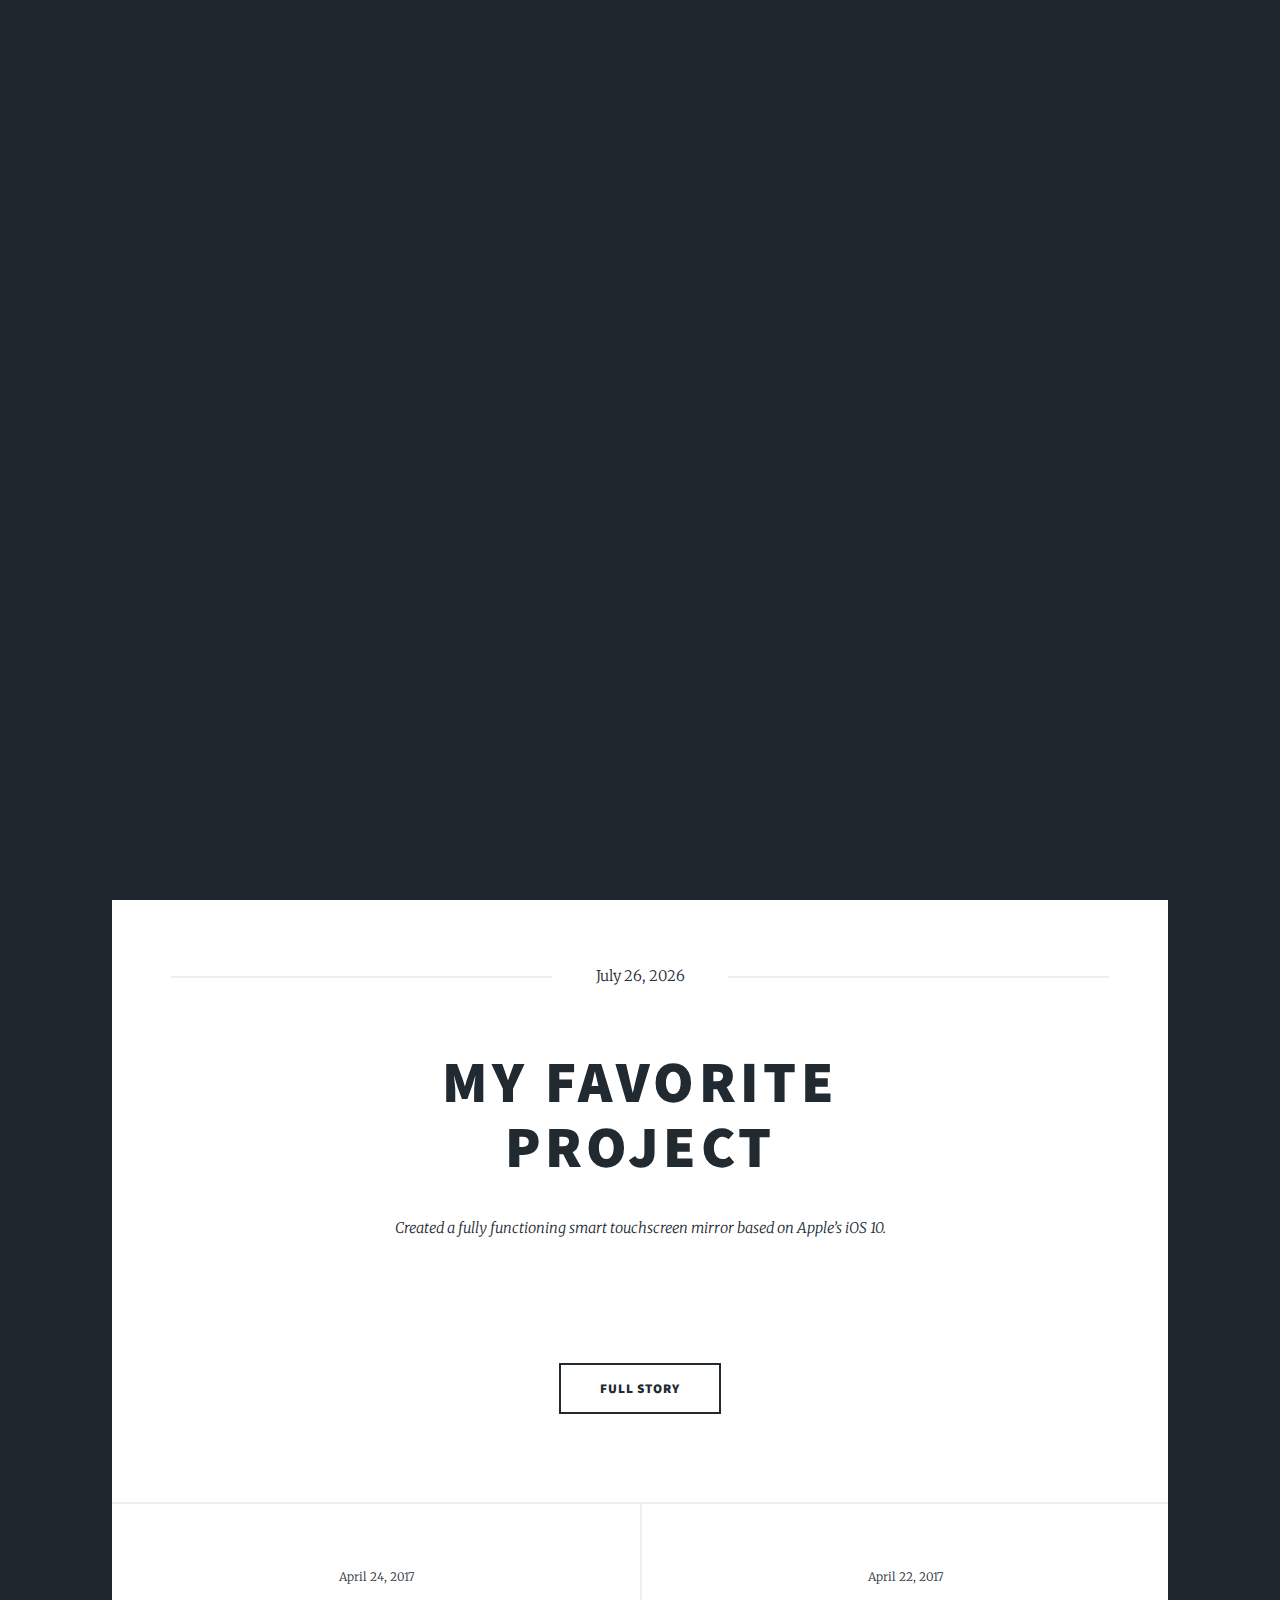
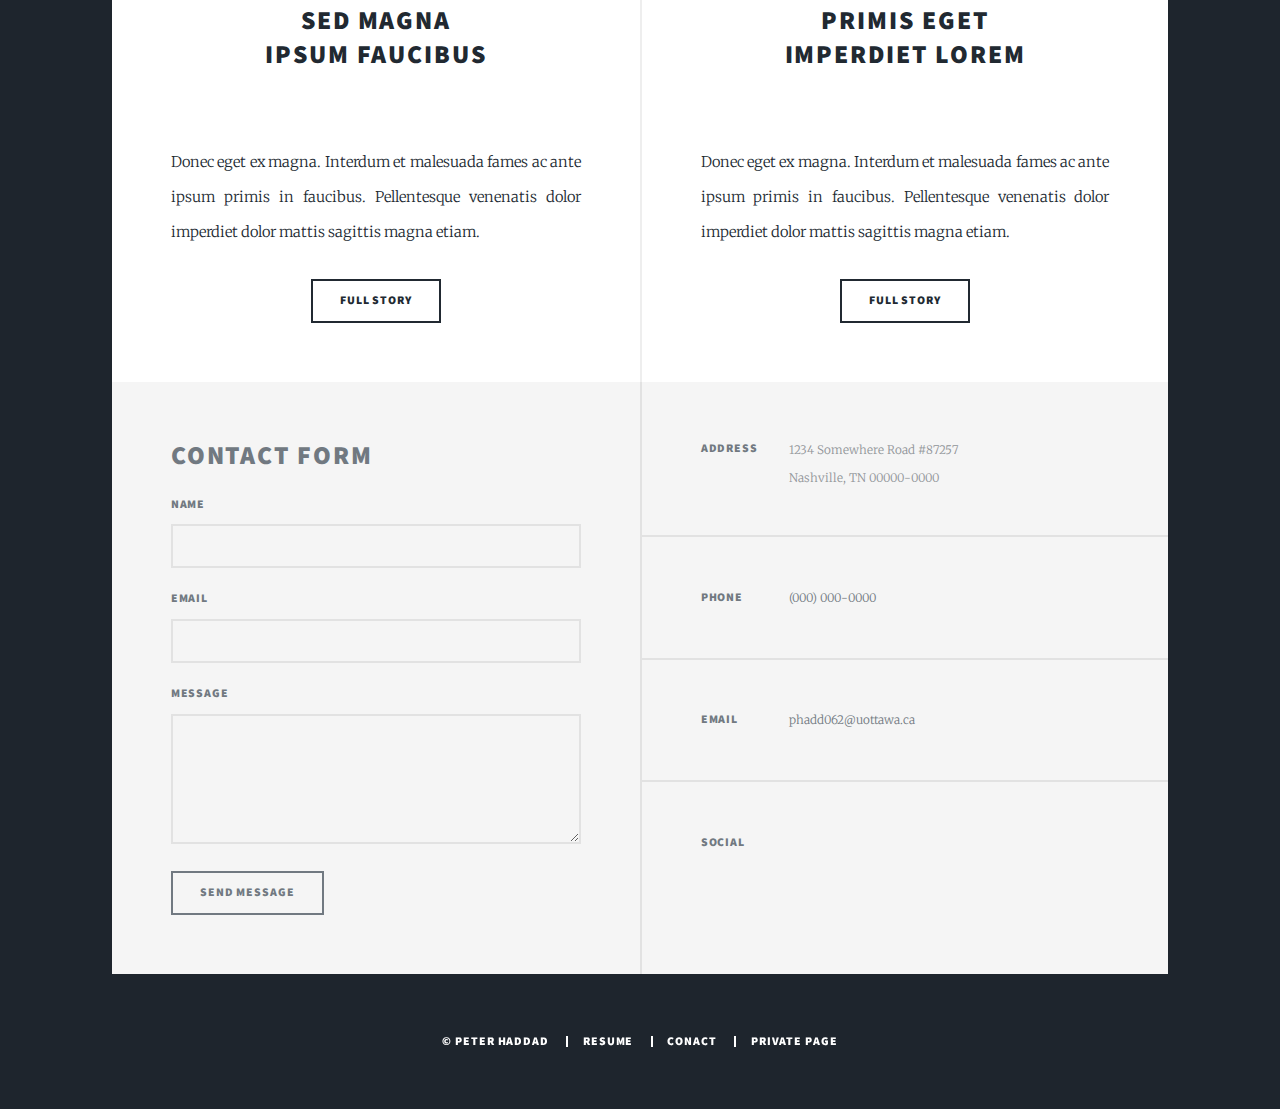
==== index.html @ c747ed50 "update" ====
<!DOCTYPE HTML>
<html>
	<head>
		<title>Peter Haddad</title>
		<meta charset="utf-8" />
		<meta name="viewport" content="width=device-width, initial-scale=1, user-scalable=no" />
		<link rel="stylesheet" href="assets/css/main.css" />
		<noscript><link rel="stylesheet" href="assets/css/noscript.css" /></noscript>
    	<link rel = "shortcut icon" href = "images/favicon.ico" type="image/x-icon"/>
	</head>

	
	<body class="is-loading">

		<!-- Wrapper -->
			<div id="wrapper" class="fade-in">

				<!-- Intro -->
					<div id="intro">
						<h1>Peter Haddad<br />
						</h1>
						<p>
							Web Developer, <br />Engineer

						</p>
						<ul class="actions">
							<li><a href="#header" class="button icon solo fa-arrow-down scrolly">Continue</a></li>
						</ul>
					</div>

				<!-- Header -->
					<header id="header">
						<a href="index.html" class="logo">Peter Haddad</a>
					</header>

				<!-- Nav -->
					<nav id="nav">
						<ul class="links">
							<li class="active"><a href="index.html">Home</a></li>
							<li><a href="about.html">About</a></li>
							<li><a href="gallery.html">Gallery</a></li>
							<li><a href="card.html">Card</a></li>
						</ul>
						<ul class="icons">
							<li><a href="https://www.facebook.com/peterhaddad1998/" target="_blank" class="icon fa-facebook"><span class="label">Twitter</span></a></li>
							<li><a href="https://www.instagram.com/peterhaddad98/" target="_blank" class="icon fa-instagram"><span class="label">Instagram</span></a></li>
							<li><a href="mailto:phadd062@uottawa.ca" class="icon fa-envelope-o"><span class="label">Email</span></a></li>
						</ul>
					</nav>

				<!-- Main -->
					<div id="main">

						<!-- Featured Post -->
							<article class="post featured">
								<header class="major">
									<span class="date">
									<script>
										/*Date.prototype.getMonthName = function()
										{
    										var monthNames = [ "January", "February", "March", "April", "May", "June", 
    										                   "July", "August", "September", "October", "November", "December" ];
    										return monthNames[this.getMonth()];
										}
										*/
										Date.prototype.getFormatDate = function()
										{
    										var monthNames = [ "January", "February", "March", "April", "May", "June", 
    										                   "July", "August", "September", "October", "November", "December" ];
    										return monthNames[this.getMonth()] + ' ' + this.getDate() + ', ' + this.getFullYear();
										}

										//document.write(new Date().getMonthName());
										document.write(new Date().getFormatDate());
									</script>
									</span>
									
									<h2><a>My Favorite<br />
									Project</a></h2>
									<p>Created a fully functioning smart touchscreen mirror based on Apple’s iOS 10.
									<!--Design includes the time and date in the upper right hand corner and weather in the top left. All apps can be moved around and placed anywhere on the mirror. After 45 seconds of inactivity the mirror goes to sleep (appears as any ordinary mirror), simply tap anywhere to wake back up and resume use. Some useful things you can do with this mirror: Request an Uber, watch Netflix, read the news, control smart thermostat / light bulbs, control Sonos speaker system and more.-->
									</p>
								</header>
								<a href="#" class="image main"><img src="images/pic01.jpg" alt="" /></a>
								<ul class="actions">
									<li><a href="#" class="button big">Full Story</a></li>
								</ul>
							</article>

						<!-- Posts -->
							<section class="posts">
								<article>
									<header>
										<span class="date">April 24, 2017</span>
										<h2><a href="#">Sed magna<br />
										ipsum faucibus</a></h2>
									</header>
									<a href="#" class="image fit"><img src="images/pic02.jpg" alt="" /></a>
									<p>Donec eget ex magna. Interdum et malesuada fames ac ante ipsum primis in faucibus. Pellentesque venenatis dolor imperdiet dolor mattis sagittis magna etiam.</p>
									<ul class="actions">
										<li><a href="#" class="button">Full Story</a></li>
									</ul>
								</article>
								<article>
									<header>
										<span class="date">April 22, 2017</span>
										<h2><a href="#">Primis eget<br />
										imperdiet lorem</a></h2>
									</header>
									<a href="#" class="image fit"><img src="images/pic03.jpg" alt="" /></a>
									<p>Donec eget ex magna. Interdum et malesuada fames ac ante ipsum primis in faucibus. Pellentesque venenatis dolor imperdiet dolor mattis sagittis magna etiam.</p>
									<ul class="actions">
										<li><a href="#" class="button">Full Story</a></li>
									</ul>
								</article>
								<!--<article>
									<header>
										<span class="date">April 18, 2017</span>
										<h2><a href="#">Ante mattis<br />
										interdum dolor</a></h2>
									</header>
									<a href="#" class="image fit"><img src="images/pic04.jpg" alt="" /></a>
									<p>Donec eget ex magna. Interdum et malesuada fames ac ante ipsum primis in faucibus. Pellentesque venenatis dolor imperdiet dolor mattis sagittis magna etiam.</p>
									<ul class="actions">
										<li><a href="#" class="button">Full Story</a></li>
									</ul>
								</article>
								<article>
									<header>
										<span class="date">April 14, 2017</span>
										<h2><a href="#">Tempus sed<br />
										nulla imperdiet</a></h2>
									</header>
									<a href="#" class="image fit"><img src="images/pic05.jpg" alt="" /></a>
									<p>Donec eget ex magna. Interdum et malesuada fames ac ante ipsum primis in faucibus. Pellentesque venenatis dolor imperdiet dolor mattis sagittis magna etiam.</p>
									<ul class="actions">
										<li><a href="#" class="button">Full Story</a></li>
									</ul>
								</article>
								<article>
									<header>
										<span class="date">April 11, 2017</span>
										<h2><a href="#">Odio magna<br />
										sed consectetur</a></h2>
									</header>
									<a href="#" class="image fit"><img src="images/pic06.jpg" alt="" /></a>
									<p>Donec eget ex magna. Interdum et malesuada fames ac ante ipsum primis in faucibus. Pellentesque venenatis dolor imperdiet dolor mattis sagittis magna etiam.</p>
									<ul class="actions">
										<li><a href="#" class="button">Full Story</a></li>
									</ul>
								</article>
								<article>
									<header>
										<span class="date">April 7, 2017</span>
										<h2><a href="#">Augue lorem<br />
										primis vestibulum</a></h2>
									</header>
									<a href="#" class="image fit"><img src="images/pic07.jpg" alt="" /></a>
									<p>Donec eget ex magna. Interdum et malesuada fames ac ante ipsum primis in faucibus. Pellentesque venenatis dolor imperdiet dolor mattis sagittis magna etiam.</p>
									<ul class="actions">
										<li><a href="#" class="button">Full Story</a></li>
									</ul>
								</article>-->
							</section>

						<!-- Footer -->
							<!--<footer>
								<div class="pagination">
									<a href="#" class="previous">Prev</a>
									<a href="#" class="page active">1</a>
									<a href="#" class="page">2</a>
									<a href="#" class="page">3</a>
									<span class="extra">&hellip;</span>
									<a href="#" class="page">8</a>
									<a href="#" class="page">9</a>
									<a href="#" class="page">10</a>
									<a href="#" class="next">Next</a>
								</div>
							</footer>-->

					</div>

				<!-- Footer -->
					<footer id="footer">
						<section>
							<h2><a>Contact Form</a></h2>
							<form method="post" action="#">
								<div class="field">
									<label for="name">Name</label>
									<input type="text" name="name" id="name" />
								</div>
								<div class="field">
									<label for="email">Email</label>
									<input type="text" name="email" id="email" />
								</div>
								<div class="field">
									<label for="message">Message</label>
									<textarea name="message" id="message" rows="3"></textarea>
								</div>
								<ul class="actions">
									<li><input type="submit" value="Send Message" /></li>
								</ul>
							</form>
						</section>
						<section class="split contact">
							<section class="alt">
								<h3>Address</h3>
								<p>1234 Somewhere Road #87257<br />
								Nashville, TN 00000-0000</p>
							</section>
							<section>
								<h3>Phone</h3>
								<p><a href="#">(000) 000-0000</a></p>
							</section>
							<section>
								<h3>Email</h3>
								<p><a href="mailto:phadd062@uottawa.ca">phadd062@uottawa.ca</a></p>
							</section>
							<section>
								<h3>Social</h3>
								<ul class="icons alt">
									<li><a href="https://www.facebook.com/peterhaddad1998/" target="_blank" class="icon alt fa-facebook"><span class="label">Facebook</span></a></li>
									<li><a href="https://www.instagram.com/peterhaddad98/" target="_blank" class="icon alt fa-instagram"><span class="label">Instagram</span></a></li>
								</ul>
							</section>
						</section>
					</footer>

				<!-- Copyright -->
					<div id="copyright">
						<ul>
							<li>&copy; PETER HADDAD</li>
							<li><a href="private.html">RESUME</a></li>
							<li><a href="mailto:phadd062@uottawa.ca">CONACT</a></li>
							<li><a href="private.html">PRIVATE PAGE</a></li>
						</ul>
					</div>

			</div>

		<!-- Scripts -->
			<script src="assets/js/jquery.min.js"></script>
			<script src="assets/js/jquery.scrollex.min.js"></script>
			<script src="assets/js/jquery.scrolly.min.js"></script>
			<script src="assets/js/skel.min.js"></script>
			<script src="assets/js/util.js"></script>
			<script src="assets/js/main.js"></script>

	</body>
</html>
---- assets/css/main.css ----
@import url(font-awesome.min.css);
@import url("https://fonts.googleapis.com/css?family=Merriweather:300,700,300italic,700italic|Source+Sans+Pro:900");

/*
=======================================================
COPYRIGHT NOTICE
=======================================================
The website design is based on MASSIVELY designed by
AJ of www.html5up.net, which has been
released under the Creative Commons 3.0 license.
=======================================================
I modified the design substantially to my own purposes.
=======================================================
*/


/* Reset */

	html, body, div, span, applet, object, iframe, h1, h2, h3, h4, h5, h6, p, blockquote, pre, a, abbr, acronym, address, big, cite, code, del, dfn, em, img, ins, kbd, q, s, samp, small, strike, strong, sub, sup, tt, var, b, u, i, center, dl, dt, dd, ol, ul, li, fieldset, form, label, legend, table, caption, tbody, tfoot, thead, tr, th, td, article, aside, canvas, details, embed, figure, figcaption, footer, header, hgroup, menu, nav, output, ruby, section, summary, time, mark, audio, video {
		margin: 0;
		padding: 0;
		border: 0;
		font-size: 100%;
		font: inherit;
		vertical-align: baseline;
	}

	article, aside, details, figcaption, figure, footer, header, hgroup, menu, nav, section {
		display: block;
	}

	body {
		line-height: 1;
	}

	ol, ul {
		list-style: none;
	}

	blockquote, q {
		quotes: none;
	}

	blockquote:before, blockquote:after, q:before, q:after {
		content: '';
		content: none;
	}

	table {
		border-collapse: collapse;
		border-spacing: 0;
	}

	body {
		-webkit-text-size-adjust: none;
	}

/* Box Model */

	*, *:before, *:after {
		-moz-box-sizing: border-box;
		-webkit-box-sizing: border-box;
		box-sizing: border-box;
	}

/* Grid */

	.row {
		border-bottom: solid 1px transparent;
		-moz-box-sizing: border-box;
		-webkit-box-sizing: border-box;
		box-sizing: border-box;
	}

	.row > * {
		float: left;
		-moz-box-sizing: border-box;
		-webkit-box-sizing: border-box;
		box-sizing: border-box;
	}

	.row:after, .row:before {
		content: '';
		display: block;
		clear: both;
		height: 0;
	}

	.row.uniform > * > :first-child {
		margin-top: 0;
	}

	.row.uniform > * > :last-child {
		margin-bottom: 0;
	}

	.row.\30 \25 > * {
		padding: 0 0 0 0rem;
	}

	.row.\30 \25 {
		margin: 0 0 -1px 0rem;
	}

	.row.uniform.\30 \25 > * {
		padding: 0rem 0 0 0rem;
	}

	.row.uniform.\30 \25 {
		margin: 0rem 0 -1px 0rem;
	}

	.row > * {
		padding: 0 0 0 1.5rem;
	}

	.row {
		margin: 0 0 -1px -1.5rem;
	}

	.row.uniform > * {
		padding: 1.5rem 0 0 1.5rem;
	}

	.row.uniform {
		margin: -1.5rem 0 -1px -1.5rem;
	}

	.row.\32 00\25 > * {
		padding: 0 0 0 3rem;
	}

	.row.\32 00\25 {
		margin: 0 0 -1px -3rem;
	}

	.row.uniform.\32 00\25 > * {
		padding: 3rem 0 0 3rem;
	}

	.row.uniform.\32 00\25 {
		margin: -3rem 0 -1px -3rem;
	}

	.row.\31 50\25 > * {
		padding: 0 0 0 2.25rem;
	}

	.row.\31 50\25 {
		margin: 0 0 -1px -2.25rem;
	}

	.row.uniform.\31 50\25 > * {
		padding: 2.25rem 0 0 2.25rem;
	}

	.row.uniform.\31 50\25 {
		margin: -2.25rem 0 -1px -2.25rem;
	}

	.row.\35 0\25 > * {
		padding: 0 0 0 0.75rem;
	}

	.row.\35 0\25 {
		margin: 0 0 -1px -0.75rem;
	}

	.row.uniform.\35 0\25 > * {
		padding: 0.75rem 0 0 0.75rem;
	}

	.row.uniform.\35 0\25 {
		margin: -0.75rem 0 -1px -0.75rem;
	}

	.row.\32 5\25 > * {
		padding: 0 0 0 0.375rem;
	}

	.row.\32 5\25 {
		margin: 0 0 -1px -0.375rem;
	}

	.row.uniform.\32 5\25 > * {
		padding: 0.375rem 0 0 0.375rem;
	}

	.row.uniform.\32 5\25 {
		margin: -0.375rem 0 -1px -0.375rem;
	}

	.\31 2u, .\31 2u\24 {
		width: 100%;
		clear: none;
		margin-left: 0;
	}

	.\31 1u, .\31 1u\24 {
		width: 91.6666666667%;
		clear: none;
		margin-left: 0;
	}

	.\31 0u, .\31 0u\24 {
		width: 83.3333333333%;
		clear: none;
		margin-left: 0;
	}

	.\39 u, .\39 u\24 {
		width: 75%;
		clear: none;
		margin-left: 0;
	}

	.\38 u, .\38 u\24 {
		width: 66.6666666667%;
		clear: none;
		margin-left: 0;
	}

	.\37 u, .\37 u\24 {
		width: 58.3333333333%;
		clear: none;
		margin-left: 0;
	}

	.\36 u, .\36 u\24 {
		width: 50%;
		clear: none;
		margin-left: 0;
	}

	.\35 u, .\35 u\24 {
		width: 41.6666666667%;
		clear: none;
		margin-left: 0;
	}

	.\34 u, .\34 u\24 {
		width: 33.3333333333%;
		clear: none;
		margin-left: 0;
	}

	.\33 u, .\33 u\24 {
		width: 25%;
		clear: none;
		margin-left: 0;
	}

	.\32 u, .\32 u\24 {
		width: 16.6666666667%;
		clear: none;
		margin-left: 0;
	}

	.\31 u, .\31 u\24 {
		width: 8.3333333333%;
		clear: none;
		margin-left: 0;
	}

	.\31 2u\24 + *,
	.\31 1u\24 + *,
	.\31 0u\24 + *,
	.\39 u\24 + *,
	.\38 u\24 + *,
	.\37 u\24 + *,
	.\36 u\24 + *,
	.\35 u\24 + *,
	.\34 u\24 + *,
	.\33 u\24 + *,
	.\32 u\24 + *,
	.\31 u\24 + * {
		clear: left;
	}

	.\-11u {
		margin-left: 91.66667%;
	}

	.\-10u {
		margin-left: 83.33333%;
	}

	.\-9u {
		margin-left: 75%;
	}

	.\-8u {
		margin-left: 66.66667%;
	}

	.\-7u {
		margin-left: 58.33333%;
	}

	.\-6u {
		margin-left: 50%;
	}

	.\-5u {
		margin-left: 41.66667%;
	}

	.\-4u {
		margin-left: 33.33333%;
	}

	.\-3u {
		margin-left: 25%;
	}

	.\-2u {
		margin-left: 16.66667%;
	}

	.\-1u {
		margin-left: 8.33333%;
	}

	@media screen and (max-width: 1680px) {

		.row > * {
			padding: 0 0 0 1.5rem;
		}

		.row {
			margin: 0 0 -1px -1.5rem;
		}

		.row.uniform > * {
			padding: 1.5rem 0 0 1.5rem;
		}

		.row.uniform {
			margin: -1.5rem 0 -1px -1.5rem;
		}

		.row.\32 00\25 > * {
			padding: 0 0 0 3rem;
		}

		.row.\32 00\25 {
			margin: 0 0 -1px -3rem;
		}

		.row.uniform.\32 00\25 > * {
			padding: 3rem 0 0 3rem;
		}

		.row.uniform.\32 00\25 {
			margin: -3rem 0 -1px -3rem;
		}

		.row.\31 50\25 > * {
			padding: 0 0 0 2.25rem;
		}

		.row.\31 50\25 {
			margin: 0 0 -1px -2.25rem;
		}

		.row.uniform.\31 50\25 > * {
			padding: 2.25rem 0 0 2.25rem;
		}

		.row.uniform.\31 50\25 {
			margin: -2.25rem 0 -1px -2.25rem;
		}

		.row.\35 0\25 > * {
			padding: 0 0 0 0.75rem;
		}

		.row.\35 0\25 {
			margin: 0 0 -1px -0.75rem;
		}

		.row.uniform.\35 0\25 > * {
			padding: 0.75rem 0 0 0.75rem;
		}

		.row.uniform.\35 0\25 {
			margin: -0.75rem 0 -1px -0.75rem;
		}

		.row.\32 5\25 > * {
			padding: 0 0 0 0.375rem;
		}

		.row.\32 5\25 {
			margin: 0 0 -1px -0.375rem;
		}

		.row.uniform.\32 5\25 > * {
			padding: 0.375rem 0 0 0.375rem;
		}

		.row.uniform.\32 5\25 {
			margin: -0.375rem 0 -1px -0.375rem;
		}

		.\31 2u\28xlarge\29, .\31 2u\24\28xlarge\29 {
			width: 100%;
			clear: none;
			margin-left: 0;
		}

		.\31 1u\28xlarge\29, .\31 1u\24\28xlarge\29 {
			width: 91.6666666667%;
			clear: none;
			margin-left: 0;
		}

		.\31 0u\28xlarge\29, .\31 0u\24\28xlarge\29 {
			width: 83.3333333333%;
			clear: none;
			margin-left: 0;
		}

		.\39 u\28xlarge\29, .\39 u\24\28xlarge\29 {
			width: 75%;
			clear: none;
			margin-left: 0;
		}

		.\38 u\28xlarge\29, .\38 u\24\28xlarge\29 {
			width: 66.6666666667%;
			clear: none;
			margin-left: 0;
		}

		.\37 u\28xlarge\29, .\37 u\24\28xlarge\29 {
			width: 58.3333333333%;
			clear: none;
			margin-left: 0;
		}

		.\36 u\28xlarge\29, .\36 u\24\28xlarge\29 {
			width: 50%;
			clear: none;
			margin-left: 0;
		}

		.\35 u\28xlarge\29, .\35 u\24\28xlarge\29 {
			width: 41.6666666667%;
			clear: none;
			margin-left: 0;
		}

		.\34 u\28xlarge\29, .\34 u\24\28xlarge\29 {
			width: 33.3333333333%;
			clear: none;
			margin-left: 0;
		}

		.\33 u\28xlarge\29, .\33 u\24\28xlarge\29 {
			width: 25%;
			clear: none;
			margin-left: 0;
		}

		.\32 u\28xlarge\29, .\32 u\24\28xlarge\29 {
			width: 16.6666666667%;
			clear: none;
			margin-left: 0;
		}

		.\31 u\28xlarge\29, .\31 u\24\28xlarge\29 {
			width: 8.3333333333%;
			clear: none;
			margin-left: 0;
		}

		.\31 2u\24\28xlarge\29 + *,
		.\31 1u\24\28xlarge\29 + *,
		.\31 0u\24\28xlarge\29 + *,
		.\39 u\24\28xlarge\29 + *,
		.\38 u\24\28xlarge\29 + *,
		.\37 u\24\28xlarge\29 + *,
		.\36 u\24\28xlarge\29 + *,
		.\35 u\24\28xlarge\29 + *,
		.\34 u\24\28xlarge\29 + *,
		.\33 u\24\28xlarge\29 + *,
		.\32 u\24\28xlarge\29 + *,
		.\31 u\24\28xlarge\29 + * {
			clear: left;
		}

		.\-11u\28xlarge\29 {
			margin-left: 91.66667%;
		}

		.\-10u\28xlarge\29 {
			margin-left: 83.33333%;
		}

		.\-9u\28xlarge\29 {
			margin-left: 75%;
		}

		.\-8u\28xlarge\29 {
			margin-left: 66.66667%;
		}

		.\-7u\28xlarge\29 {
			margin-left: 58.33333%;
		}

		.\-6u\28xlarge\29 {
			margin-left: 50%;
		}

		.\-5u\28xlarge\29 {
			margin-left: 41.66667%;
		}

		.\-4u\28xlarge\29 {
			margin-left: 33.33333%;
		}

		.\-3u\28xlarge\29 {
			margin-left: 25%;
		}

		.\-2u\28xlarge\29 {
			margin-left: 16.66667%;
		}

		.\-1u\28xlarge\29 {
			margin-left: 8.33333%;
		}

	}

	@media screen and (max-width: 1280px) {

		.row > * {
			padding: 0 0 0 1.5rem;
		}

		.row {
			margin: 0 0 -1px -1.5rem;
		}

		.row.uniform > * {
			padding: 1.5rem 0 0 1.5rem;
		}

		.row.uniform {
			margin: -1.5rem 0 -1px -1.5rem;
		}

		.row.\32 00\25 > * {
			padding: 0 0 0 3rem;
		}

		.row.\32 00\25 {
			margin: 0 0 -1px -3rem;
		}

		.row.uniform.\32 00\25 > * {
			padding: 3rem 0 0 3rem;
		}

		.row.uniform.\32 00\25 {
			margin: -3rem 0 -1px -3rem;
		}

		.row.\31 50\25 > * {
			padding: 0 0 0 2.25rem;
		}

		.row.\31 50\25 {
			margin: 0 0 -1px -2.25rem;
		}

		.row.uniform.\31 50\25 > * {
			padding: 2.25rem 0 0 2.25rem;
		}

		.row.uniform.\31 50\25 {
			margin: -2.25rem 0 -1px -2.25rem;
		}

		.row.\35 0\25 > * {
			padding: 0 0 0 0.75rem;
		}

		.row.\35 0\25 {
			margin: 0 0 -1px -0.75rem;
		}

		.row.uniform.\35 0\25 > * {
			padding: 0.75rem 0 0 0.75rem;
		}

		.row.uniform.\35 0\25 {
			margin: -0.75rem 0 -1px -0.75rem;
		}

		.row.\32 5\25 > * {
			padding: 0 0 0 0.375rem;
		}

		.row.\32 5\25 {
			margin: 0 0 -1px -0.375rem;
		}

		.row.uniform.\32 5\25 > * {
			padding: 0.375rem 0 0 0.375rem;
		}

		.row.uniform.\32 5\25 {
			margin: -0.375rem 0 -1px -0.375rem;
		}

		.\31 2u\28large\29, .\31 2u\24\28large\29 {
			width: 100%;
			clear: none;
			margin-left: 0;
		}

		.\31 1u\28large\29, .\31 1u\24\28large\29 {
			width: 91.6666666667%;
			clear: none;
			margin-left: 0;
		}

		.\31 0u\28large\29, .\31 0u\24\28large\29 {
			width: 83.3333333333%;
			clear: none;
			margin-left: 0;
		}

		.\39 u\28large\29, .\39 u\24\28large\29 {
			width: 75%;
			clear: none;
			margin-left: 0;
		}

		.\38 u\28large\29, .\38 u\24\28large\29 {
			width: 66.6666666667%;
			clear: none;
			margin-left: 0;
		}

		.\37 u\28large\29, .\37 u\24\28large\29 {
			width: 58.3333333333%;
			clear: none;
			margin-left: 0;
		}

		.\36 u\28large\29, .\36 u\24\28large\29 {
			width: 50%;
			clear: none;
			margin-left: 0;
		}

		.\35 u\28large\29, .\35 u\24\28large\29 {
			width: 41.6666666667%;
			clear: none;
			margin-left: 0;
		}

		.\34 u\28large\29, .\34 u\24\28large\29 {
			width: 33.3333333333%;
			clear: none;
			margin-left: 0;
		}

		.\33 u\28large\29, .\33 u\24\28large\29 {
			width: 25%;
			clear: none;
			margin-left: 0;
		}

		.\32 u\28large\29, .\32 u\24\28large\29 {
			width: 16.6666666667%;
			clear: none;
			margin-left: 0;
		}

		.\31 u\28large\29, .\31 u\24\28large\29 {
			width: 8.3333333333%;
			clear: none;
			margin-left: 0;
		}

		.\31 2u\24\28large\29 + *,
		.\31 1u\24\28large\29 + *,
		.\31 0u\24\28large\29 + *,
		.\39 u\24\28large\29 + *,
		.\38 u\24\28large\29 + *,
		.\37 u\24\28large\29 + *,
		.\36 u\24\28large\29 + *,
		.\35 u\24\28large\29 + *,
		.\34 u\24\28large\29 + *,
		.\33 u\24\28large\29 + *,
		.\32 u\24\28large\29 + *,
		.\31 u\24\28large\29 + * {
			clear: left;
		}

		.\-11u\28large\29 {
			margin-left: 91.66667%;
		}

		.\-10u\28large\29 {
			margin-left: 83.33333%;
		}

		.\-9u\28large\29 {
			margin-left: 75%;
		}

		.\-8u\28large\29 {
			margin-left: 66.66667%;
		}

		.\-7u\28large\29 {
			margin-left: 58.33333%;
		}

		.\-6u\28large\29 {
			margin-left: 50%;
		}

		.\-5u\28large\29 {
			margin-left: 41.66667%;
		}

		.\-4u\28large\29 {
			margin-left: 33.33333%;
		}

		.\-3u\28large\29 {
			margin-left: 25%;
		}

		.\-2u\28large\29 {
			margin-left: 16.66667%;
		}

		.\-1u\28large\29 {
			margin-left: 8.33333%;
		}

	}

	@media screen and (max-width: 980px) {

		.row > * {
			padding: 0 0 0 1.5rem;
		}

		.row {
			margin: 0 0 -1px -1.5rem;
		}

		.row.uniform > * {
			padding: 1.5rem 0 0 1.5rem;
		}

		.row.uniform {
			margin: -1.5rem 0 -1px -1.5rem;
		}

		.row.\32 00\25 > * {
			padding: 0 0 0 3rem;
		}

		.row.\32 00\25 {
			margin: 0 0 -1px -3rem;
		}

		.row.uniform.\32 00\25 > * {
			padding: 3rem 0 0 3rem;
		}

		.row.uniform.\32 00\25 {
			margin: -3rem 0 -1px -3rem;
		}

		.row.\31 50\25 > * {
			padding: 0 0 0 2.25rem;
		}

		.row.\31 50\25 {
			margin: 0 0 -1px -2.25rem;
		}

		.row.uniform.\31 50\25 > * {
			padding: 2.25rem 0 0 2.25rem;
		}

		.row.uniform.\31 50\25 {
			margin: -2.25rem 0 -1px -2.25rem;
		}

		.row.\35 0\25 > * {
			padding: 0 0 0 0.75rem;
		}

		.row.\35 0\25 {
			margin: 0 0 -1px -0.75rem;
		}

		.row.uniform.\35 0\25 > * {
			padding: 0.75rem 0 0 0.75rem;
		}

		.row.uniform.\35 0\25 {
			margin: -0.75rem 0 -1px -0.75rem;
		}

		.row.\32 5\25 > * {
			padding: 0 0 0 0.375rem;
		}

		.row.\32 5\25 {
			margin: 0 0 -1px -0.375rem;
		}

		.row.uniform.\32 5\25 > * {
			padding: 0.375rem 0 0 0.375rem;
		}

		.row.uniform.\32 5\25 {
			margin: -0.375rem 0 -1px -0.375rem;
		}

		.\31 2u\28medium\29, .\31 2u\24\28medium\29 {
			width: 100%;
			clear: none;
			margin-left: 0;
		}

		.\31 1u\28medium\29, .\31 1u\24\28medium\29 {
			width: 91.6666666667%;
			clear: none;
			margin-left: 0;
		}

		.\31 0u\28medium\29, .\31 0u\24\28medium\29 {
			width: 83.3333333333%;
			clear: none;
			margin-left: 0;
		}

		.\39 u\28medium\29, .\39 u\24\28medium\29 {
			width: 75%;
			clear: none;
			margin-left: 0;
		}

		.\38 u\28medium\29, .\38 u\24\28medium\29 {
			width: 66.6666666667%;
			clear: none;
			margin-left: 0;
		}

		.\37 u\28medium\29, .\37 u\24\28medium\29 {
			width: 58.3333333333%;
			clear: none;
			margin-left: 0;
		}

		.\36 u\28medium\29, .\36 u\24\28medium\29 {
			width: 50%;
			clear: none;
			margin-left: 0;
		}

		.\35 u\28medium\29, .\35 u\24\28medium\29 {
			width: 41.6666666667%;
			clear: none;
			margin-left: 0;
		}

		.\34 u\28medium\29, .\34 u\24\28medium\29 {
			width: 33.3333333333%;
			clear: none;
			margin-left: 0;
		}

		.\33 u\28medium\29, .\33 u\24\28medium\29 {
			width: 25%;
			clear: none;
			margin-left: 0;
		}

		.\32 u\28medium\29, .\32 u\24\28medium\29 {
			width: 16.6666666667%;
			clear: none;
			margin-left: 0;
		}

		.\31 u\28medium\29, .\31 u\24\28medium\29 {
			width: 8.3333333333%;
			clear: none;
			margin-left: 0;
		}

		.\31 2u\24\28medium\29 + *,
		.\31 1u\24\28medium\29 + *,
		.\31 0u\24\28medium\29 + *,
		.\39 u\24\28medium\29 + *,
		.\38 u\24\28medium\29 + *,
		.\37 u\24\28medium\29 + *,
		.\36 u\24\28medium\29 + *,
		.\35 u\24\28medium\29 + *,
		.\34 u\24\28medium\29 + *,
		.\33 u\24\28medium\29 + *,
		.\32 u\24\28medium\29 + *,
		.\31 u\24\28medium\29 + * {
			clear: left;
		}

		.\-11u\28medium\29 {
			margin-left: 91.66667%;
		}

		.\-10u\28medium\29 {
			margin-left: 83.33333%;
		}

		.\-9u\28medium\29 {
			margin-left: 75%;
		}

		.\-8u\28medium\29 {
			margin-left: 66.66667%;
		}

		.\-7u\28medium\29 {
			margin-left: 58.33333%;
		}

		.\-6u\28medium\29 {
			margin-left: 50%;
		}

		.\-5u\28medium\29 {
			margin-left: 41.66667%;
		}

		.\-4u\28medium\29 {
			margin-left: 33.33333%;
		}

		.\-3u\28medium\29 {
			margin-left: 25%;
		}

		.\-2u\28medium\29 {
			margin-left: 16.66667%;
		}

		.\-1u\28medium\29 {
			margin-left: 8.33333%;
		}

	}

	@media screen and (max-width: 736px) {

		.row > * {
			padding: 0 0 0 1.5rem;
		}

		.row {
			margin: 0 0 -1px -1.5rem;
		}

		.row.uniform > * {
			padding: 1.5rem 0 0 1.5rem;
		}

		.row.uniform {
			margin: -1.5rem 0 -1px -1.5rem;
		}

		.row.\32 00\25 > * {
			padding: 0 0 0 3rem;
		}

		.row.\32 00\25 {
			margin: 0 0 -1px -3rem;
		}

		.row.uniform.\32 00\25 > * {
			padding: 3rem 0 0 3rem;
		}

		.row.uniform.\32 00\25 {
			margin: -3rem 0 -1px -3rem;
		}

		.row.\31 50\25 > * {
			padding: 0 0 0 2.25rem;
		}

		.row.\31 50\25 {
			margin: 0 0 -1px -2.25rem;
		}

		.row.uniform.\31 50\25 > * {
			padding: 2.25rem 0 0 2.25rem;
		}

		.row.uniform.\31 50\25 {
			margin: -2.25rem 0 -1px -2.25rem;
		}

		.row.\35 0\25 > * {
			padding: 0 0 0 0.75rem;
		}

		.row.\35 0\25 {
			margin: 0 0 -1px -0.75rem;
		}

		.row.uniform.\35 0\25 > * {
			padding: 0.75rem 0 0 0.75rem;
		}

		.row.uniform.\35 0\25 {
			margin: -0.75rem 0 -1px -0.75rem;
		}

		.row.\32 5\25 > * {
			padding: 0 0 0 0.375rem;
		}

		.row.\32 5\25 {
			margin: 0 0 -1px -0.375rem;
		}

		.row.uniform.\32 5\25 > * {
			padding: 0.375rem 0 0 0.375rem;
		}

		.row.uniform.\32 5\25 {
			margin: -0.375rem 0 -1px -0.375rem;
		}

		.\31 2u\28small\29, .\31 2u\24\28small\29 {
			width: 100%;
			clear: none;
			margin-left: 0;
		}

		.\31 1u\28small\29, .\31 1u\24\28small\29 {
			width: 91.6666666667%;
			clear: none;
			margin-left: 0;
		}

		.\31 0u\28small\29, .\31 0u\24\28small\29 {
			width: 83.3333333333%;
			clear: none;
			margin-left: 0;
		}

		.\39 u\28small\29, .\39 u\24\28small\29 {
			width: 75%;
			clear: none;
			margin-left: 0;
		}

		.\38 u\28small\29, .\38 u\24\28small\29 {
			width: 66.6666666667%;
			clear: none;
			margin-left: 0;
		}

		.\37 u\28small\29, .\37 u\24\28small\29 {
			width: 58.3333333333%;
			clear: none;
			margin-left: 0;
		}

		.\36 u\28small\29, .\36 u\24\28small\29 {
			width: 50%;
			clear: none;
			margin-left: 0;
		}

		.\35 u\28small\29, .\35 u\24\28small\29 {
			width: 41.6666666667%;
			clear: none;
			margin-left: 0;
		}

		.\34 u\28small\29, .\34 u\24\28small\29 {
			width: 33.3333333333%;
			clear: none;
			margin-left: 0;
		}

		.\33 u\28small\29, .\33 u\24\28small\29 {
			width: 25%;
			clear: none;
			margin-left: 0;
		}

		.\32 u\28small\29, .\32 u\24\28small\29 {
			width: 16.6666666667%;
			clear: none;
			margin-left: 0;
		}

		.\31 u\28small\29, .\31 u\24\28small\29 {
			width: 8.3333333333%;
			clear: none;
			margin-left: 0;
		}

		.\31 2u\24\28small\29 + *,
		.\31 1u\24\28small\29 + *,
		.\31 0u\24\28small\29 + *,
		.\39 u\24\28small\29 + *,
		.\38 u\24\28small\29 + *,
		.\37 u\24\28small\29 + *,
		.\36 u\24\28small\29 + *,
		.\35 u\24\28small\29 + *,
		.\34 u\24\28small\29 + *,
		.\33 u\24\28small\29 + *,
		.\32 u\24\28small\29 + *,
		.\31 u\24\28small\29 + * {
			clear: left;
		}

		.\-11u\28small\29 {
			margin-left: 91.66667%;
		}

		.\-10u\28small\29 {
			margin-left: 83.33333%;
		}

		.\-9u\28small\29 {
			margin-left: 75%;
		}

		.\-8u\28small\29 {
			margin-left: 66.66667%;
		}

		.\-7u\28small\29 {
			margin-left: 58.33333%;
		}

		.\-6u\28small\29 {
			margin-left: 50%;
		}

		.\-5u\28small\29 {
			margin-left: 41.66667%;
		}

		.\-4u\28small\29 {
			margin-left: 33.33333%;
		}

		.\-3u\28small\29 {
			margin-left: 25%;
		}

		.\-2u\28small\29 {
			margin-left: 16.66667%;
		}

		.\-1u\28small\29 {
			margin-left: 8.33333%;
		}

	}

	@media screen and (max-width: 480px) {

		.row > * {
			padding: 0 0 0 1.5rem;
		}

		.row {
			margin: 0 0 -1px -1.5rem;
		}

		.row.uniform > * {
			padding: 1.5rem 0 0 1.5rem;
		}

		.row.uniform {
			margin: -1.5rem 0 -1px -1.5rem;
		}

		.row.\32 00\25 > * {
			padding: 0 0 0 3rem;
		}

		.row.\32 00\25 {
			margin: 0 0 -1px -3rem;
		}

		.row.uniform.\32 00\25 > * {
			padding: 3rem 0 0 3rem;
		}

		.row.uniform.\32 00\25 {
			margin: -3rem 0 -1px -3rem;
		}

		.row.\31 50\25 > * {
			padding: 0 0 0 2.25rem;
		}

		.row.\31 50\25 {
			margin: 0 0 -1px -2.25rem;
		}

		.row.uniform.\31 50\25 > * {
			padding: 2.25rem 0 0 2.25rem;
		}

		.row.uniform.\31 50\25 {
			margin: -2.25rem 0 -1px -2.25rem;
		}

		.row.\35 0\25 > * {
			padding: 0 0 0 0.75rem;
		}

		.row.\35 0\25 {
			margin: 0 0 -1px -0.75rem;
		}

		.row.uniform.\35 0\25 > * {
			padding: 0.75rem 0 0 0.75rem;
		}

		.row.uniform.\35 0\25 {
			margin: -0.75rem 0 -1px -0.75rem;
		}

		.row.\32 5\25 > * {
			padding: 0 0 0 0.375rem;
		}

		.row.\32 5\25 {
			margin: 0 0 -1px -0.375rem;
		}

		.row.uniform.\32 5\25 > * {
			padding: 0.375rem 0 0 0.375rem;
		}

		.row.uniform.\32 5\25 {
			margin: -0.375rem 0 -1px -0.375rem;
		}

		.\31 2u\28xsmall\29, .\31 2u\24\28xsmall\29 {
			width: 100%;
			clear: none;
			margin-left: 0;
		}

		.\31 1u\28xsmall\29, .\31 1u\24\28xsmall\29 {
			width: 91.6666666667%;
			clear: none;
			margin-left: 0;
		}

		.\31 0u\28xsmall\29, .\31 0u\24\28xsmall\29 {
			width: 83.3333333333%;
			clear: none;
			margin-left: 0;
		}

		.\39 u\28xsmall\29, .\39 u\24\28xsmall\29 {
			width: 75%;
			clear: none;
			margin-left: 0;
		}

		.\38 u\28xsmall\29, .\38 u\24\28xsmall\29 {
			width: 66.6666666667%;
			clear: none;
			margin-left: 0;
		}

		.\37 u\28xsmall\29, .\37 u\24\28xsmall\29 {
			width: 58.3333333333%;
			clear: none;
			margin-left: 0;
		}

		.\36 u\28xsmall\29, .\36 u\24\28xsmall\29 {
			width: 50%;
			clear: none;
			margin-left: 0;
		}

		.\35 u\28xsmall\29, .\35 u\24\28xsmall\29 {
			width: 41.6666666667%;
			clear: none;
			margin-left: 0;
		}

		.\34 u\28xsmall\29, .\34 u\24\28xsmall\29 {
			width: 33.3333333333%;
			clear: none;
			margin-left: 0;
		}

		.\33 u\28xsmall\29, .\33 u\24\28xsmall\29 {
			width: 25%;
			clear: none;
			margin-left: 0;
		}

		.\32 u\28xsmall\29, .\32 u\24\28xsmall\29 {
			width: 16.6666666667%;
			clear: none;
			margin-left: 0;
		}

		.\31 u\28xsmall\29, .\31 u\24\28xsmall\29 {
			width: 8.3333333333%;
			clear: none;
			margin-left: 0;
		}

		.\31 2u\24\28xsmall\29 + *,
		.\31 1u\24\28xsmall\29 + *,
		.\31 0u\24\28xsmall\29 + *,
		.\39 u\24\28xsmall\29 + *,
		.\38 u\24\28xsmall\29 + *,
		.\37 u\24\28xsmall\29 + *,
		.\36 u\24\28xsmall\29 + *,
		.\35 u\24\28xsmall\29 + *,
		.\34 u\24\28xsmall\29 + *,
		.\33 u\24\28xsmall\29 + *,
		.\32 u\24\28xsmall\29 + *,
		.\31 u\24\28xsmall\29 + * {
			clear: left;
		}

		.\-11u\28xsmall\29 {
			margin-left: 91.66667%;
		}

		.\-10u\28xsmall\29 {
			margin-left: 83.33333%;
		}

		.\-9u\28xsmall\29 {
			margin-left: 75%;
		}

		.\-8u\28xsmall\29 {
			margin-left: 66.66667%;
		}

		.\-7u\28xsmall\29 {
			margin-left: 58.33333%;
		}

		.\-6u\28xsmall\29 {
			margin-left: 50%;
		}

		.\-5u\28xsmall\29 {
			margin-left: 41.66667%;
		}

		.\-4u\28xsmall\29 {
			margin-left: 33.33333%;
		}

		.\-3u\28xsmall\29 {
			margin-left: 25%;
		}

		.\-2u\28xsmall\29 {
			margin-left: 16.66667%;
		}

		.\-1u\28xsmall\29 {
			margin-left: 8.33333%;
		}

	}

	@media screen and (max-width: 360px) {

		.row > * {
			padding: 0 0 0 1.5rem;
		}

		.row {
			margin: 0 0 -1px -1.5rem;
		}

		.row.uniform > * {
			padding: 1.5rem 0 0 1.5rem;
		}

		.row.uniform {
			margin: -1.5rem 0 -1px -1.5rem;
		}

		.row.\32 00\25 > * {
			padding: 0 0 0 3rem;
		}

		.row.\32 00\25 {
			margin: 0 0 -1px -3rem;
		}

		.row.uniform.\32 00\25 > * {
			padding: 3rem 0 0 3rem;
		}

		.row.uniform.\32 00\25 {
			margin: -3rem 0 -1px -3rem;
		}

		.row.\31 50\25 > * {
			padding: 0 0 0 2.25rem;
		}

		.row.\31 50\25 {
			margin: 0 0 -1px -2.25rem;
		}

		.row.uniform.\31 50\25 > * {
			padding: 2.25rem 0 0 2.25rem;
		}

		.row.uniform.\31 50\25 {
			margin: -2.25rem 0 -1px -2.25rem;
		}

		.row.\35 0\25 > * {
			padding: 0 0 0 0.75rem;
		}

		.row.\35 0\25 {
			margin: 0 0 -1px -0.75rem;
		}

		.row.uniform.\35 0\25 > * {
			padding: 0.75rem 0 0 0.75rem;
		}

		.row.uniform.\35 0\25 {
			margin: -0.75rem 0 -1px -0.75rem;
		}

		.row.\32 5\25 > * {
			padding: 0 0 0 0.375rem;
		}

		.row.\32 5\25 {
			margin: 0 0 -1px -0.375rem;
		}

		.row.uniform.\32 5\25 > * {
			padding: 0.375rem 0 0 0.375rem;
		}

		.row.uniform.\32 5\25 {
			margin: -0.375rem 0 -1px -0.375rem;
		}

		.\31 2u\28xxsmall\29, .\31 2u\24\28xxsmall\29 {
			width: 100%;
			clear: none;
			margin-left: 0;
		}

		.\31 1u\28xxsmall\29, .\31 1u\24\28xxsmall\29 {
			width: 91.6666666667%;
			clear: none;
			margin-left: 0;
		}

		.\31 0u\28xxsmall\29, .\31 0u\24\28xxsmall\29 {
			width: 83.3333333333%;
			clear: none;
			margin-left: 0;
		}

		.\39 u\28xxsmall\29, .\39 u\24\28xxsmall\29 {
			width: 75%;
			clear: none;
			margin-left: 0;
		}

		.\38 u\28xxsmall\29, .\38 u\24\28xxsmall\29 {
			width: 66.6666666667%;
			clear: none;
			margin-left: 0;
		}

		.\37 u\28xxsmall\29, .\37 u\24\28xxsmall\29 {
			width: 58.3333333333%;
			clear: none;
			margin-left: 0;
		}

		.\36 u\28xxsmall\29, .\36 u\24\28xxsmall\29 {
			width: 50%;
			clear: none;
			margin-left: 0;
		}

		.\35 u\28xxsmall\29, .\35 u\24\28xxsmall\29 {
			width: 41.6666666667%;
			clear: none;
			margin-left: 0;
		}

		.\34 u\28xxsmall\29, .\34 u\24\28xxsmall\29 {
			width: 33.3333333333%;
			clear: none;
			margin-left: 0;
		}

		.\33 u\28xxsmall\29, .\33 u\24\28xxsmall\29 {
			width: 25%;
			clear: none;
			margin-left: 0;
		}

		.\32 u\28xxsmall\29, .\32 u\24\28xxsmall\29 {
			width: 16.6666666667%;
			clear: none;
			margin-left: 0;
		}

		.\31 u\28xxsmall\29, .\31 u\24\28xxsmall\29 {
			width: 8.3333333333%;
			clear: none;
			margin-left: 0;
		}

		.\31 2u\24\28xxsmall\29 + *,
		.\31 1u\24\28xxsmall\29 + *,
		.\31 0u\24\28xxsmall\29 + *,
		.\39 u\24\28xxsmall\29 + *,
		.\38 u\24\28xxsmall\29 + *,
		.\37 u\24\28xxsmall\29 + *,
		.\36 u\24\28xxsmall\29 + *,
		.\35 u\24\28xxsmall\29 + *,
		.\34 u\24\28xxsmall\29 + *,
		.\33 u\24\28xxsmall\29 + *,
		.\32 u\24\28xxsmall\29 + *,
		.\31 u\24\28xxsmall\29 + * {
			clear: left;
		}

		.\-11u\28xxsmall\29 {
			margin-left: 91.66667%;
		}

		.\-10u\28xxsmall\29 {
			margin-left: 83.33333%;
		}

		.\-9u\28xxsmall\29 {
			margin-left: 75%;
		}

		.\-8u\28xxsmall\29 {
			margin-left: 66.66667%;
		}

		.\-7u\28xxsmall\29 {
			margin-left: 58.33333%;
		}

		.\-6u\28xxsmall\29 {
			margin-left: 50%;
		}

		.\-5u\28xxsmall\29 {
			margin-left: 41.66667%;
		}

		.\-4u\28xxsmall\29 {
			margin-left: 33.33333%;
		}

		.\-3u\28xxsmall\29 {
			margin-left: 25%;
		}

		.\-2u\28xxsmall\29 {
			margin-left: 16.66667%;
		}

		.\-1u\28xxsmall\29 {
			margin-left: 8.33333%;
		}

	}

/* Basic */

	@-ms-viewport {
		width: device-width;
	}

	body {
		-ms-overflow-style: scrollbar;
	}

	@media screen and (max-width: 480px) {

		html, body {
			min-width: 320px;
		}

	}

	body {
		background-color: #1e252d;
	}

		body.is-loading *, body.is-loading *:before, body.is-loading *:after {
			-moz-animation: none !important;
			-webkit-animation: none !important;
			-ms-animation: none !important;
			animation: none !important;
			-moz-transition: none !important;
			-webkit-transition: none !important;
			-ms-transition: none !important;
			transition: none !important;
		}

/* Type */

	html {
		font-size: 16pt;
	}

		@media screen and (max-width: 1680px) {

			html {
				font-size: 12pt;
			}

		}

		@media screen and (max-width: 1280px) {

			html {
				font-size: 11pt;
			}

		}

		@media screen and (max-width: 360px) {

			html {
				font-size: 10pt;
			}

		}

	body {
		color: #212931;
	}

	body, input, select, textarea {
		font-family: "Merriweather", Georgia, serif;
		font-weight: 300;
		font-size: 1rem;
		line-height: 2.375;
	}

	a {
		-moz-transition: color 0.2s ease-in-out, background-color 0.2s ease-in-out, border-color 0.2s ease-in-out, box-shadow 0.2s ease-in-out;
		-webkit-transition: color 0.2s ease-in-out, background-color 0.2s ease-in-out, border-color 0.2s ease-in-out, box-shadow 0.2s ease-in-out;
		-ms-transition: color 0.2s ease-in-out, background-color 0.2s ease-in-out, border-color 0.2s ease-in-out, box-shadow 0.2s ease-in-out;
		transition: color 0.2s ease-in-out, background-color 0.2s ease-in-out, border-color 0.2s ease-in-out, box-shadow 0.2s ease-in-out;
		/*border-bottom: dotted 1px;*/
		text-decoration: none;
	}

		a:hover {
			border-bottom-color: transparent;
		}

	strong, b {
		font-weight: 600;
	}

	em, i {
		font-style: italic;
	}

	p {
		text-align: justify;
		margin: 0 0 2rem 0;
	}

	h1, h2, h3, h4, h5, h6 {
		font-family: "Source Sans Pro", Helvetica, sans-serif;
		font-weight: 900;
		line-height: 1.5;
		letter-spacing: 0.075em;
		text-transform: uppercase;
		margin: 0 0 1rem 0;
	}

		h1 a, h2 a, h3 a, h4 a, h5 a, h6 a {
			border-bottom: 0;
			color: inherit;
			text-decoration: none;
		}

	h1 {
		font-size: 4rem;
		line-height: 1.1;
		margin: 0 0 2rem 0;
	}

	h2 {
		font-size: 1.75rem;
		line-height: 1.3;
		margin: 0 0 1.5rem 0;
	}

	h3 {
		font-size: 1.25rem;
		margin: 0 0 1.5rem 0;
	}

	h4 {
		font-size: 1rem;
	}

	h5 {
		font-size: 0.9rem;
	}

	h6 {
		font-size: 0.8rem;
	}

	sub {
		font-size: 0.8rem;
		position: relative;
		top: 0.5rem;
	}

	sup {
		font-size: 0.8rem;
		position: relative;
		top: -0.5rem;
	}

	blockquote {
		border-left: solid 4px;
		font-style: italic;
		margin: 0 0 2rem 0;
		padding: 0.5rem 0 0.5rem 2rem;
	}

	code {
		border: solid 2px;
		font-family: "Courier New", monospace;
		font-size: 0.9rem;
		margin: 0 0.25rem;
		padding: 0.25rem 0.65rem;
	}

	pre {
		-webkit-overflow-scrolling: touch;
		font-family: "Courier New", monospace;
		font-size: 0.9rem;
		margin: 0 0 2rem 0;
	}

		pre code {
			display: block;
			line-height: 1.75;
			padding: 1rem 1.5rem;
			overflow-x: auto;
		}

	hr {
		border: 0;
		border-bottom: solid 2px;
		margin: 3rem 0;
	}

		hr.major {
			margin: 5rem 0;
		}

	.align-left {
		text-align: left;
	}

	.align-center {
		text-align: center;
	}

	.align-right {
		text-align: right;
	}

	input, select, textarea {
		color: #212931;
	}

	a {
		color: #212931;
		border-bottom-color: rgba(33, 41, 49, 0.5);
	}

		a:hover {
			border-bottom-color: transparent;
			color: #18bfef !important;
		}

	strong, b {
		color: #212931;
	}

	h1, h2, h3, h4, h5, h6 {
		color: #212931;
	}

	blockquote {
		border-left-color: #eeeeee;
	}

	code {
		background: rgba(220, 220, 220, 0.25);
		border-color: #eeeeee;
	}

	hr {
		border-bottom-color: #eeeeee;
	}

/* Box */

	.box {
		border: solid 2px;
		margin-bottom: 2rem;
		padding: 1.5rem;
	}

		.box > :last-child,
		.box > :last-child > :last-child,
		.box > :last-child > :last-child > :last-child {
			margin-bottom: 0;
		}

		.box.alt {
			border: 0;
			border-radius: 0;
			padding: 0;
		}

	.box {
		border-color: #eeeeee;
	}

/* Button */

	input[type="submit"],
	input[type="reset"],
	input[type="button"],
	button,
	.button {
		-moz-appearance: none;
		-webkit-appearance: none;
		-ms-appearance: none;
		appearance: none;
		-moz-transition: background-color 0.2s ease-in-out, box-shadow 0.2s ease-in-out, color 0.2s ease-in-out;
		-webkit-transition: background-color 0.2s ease-in-out, box-shadow 0.2s ease-in-out, color 0.2s ease-in-out;
		-ms-transition: background-color 0.2s ease-in-out, box-shadow 0.2s ease-in-out, color 0.2s ease-in-out;
		transition: background-color 0.2s ease-in-out, box-shadow 0.2s ease-in-out, color 0.2s ease-in-out;
		border: 0;
		cursor: pointer;
		display: inline-block;
		font-family: "Source Sans Pro", Helvetica, sans-serif;
		font-size: 0.8rem;
		font-weight: 900;
		letter-spacing: 0.075em;
		height: 3rem;
		line-height: 3rem;
		padding: 0 2rem;
		text-align: center;
		text-decoration: none;
		text-transform: uppercase;
		white-space: nowrap;
	}

		input[type="submit"].icon:before,
		input[type="reset"].icon:before,
		input[type="button"].icon:before,
		button.icon:before,
		.button.icon:before {
			margin-right: 0.5rem;
		}

		input[type="submit"].icon.solo,
		input[type="reset"].icon.solo,
		input[type="button"].icon.solo,
		button.icon.solo,
		.button.icon.solo {
			position: relative;
			width: 4rem;
			height: 4rem;
			line-height: 4rem;
			border-radius: 4rem;
			text-indent: 4rem;
			overflow: hidden;
			padding: 0;
			white-space: nowrap;
		}

			input[type="submit"].icon.solo:before,
			input[type="reset"].icon.solo:before,
			input[type="button"].icon.solo:before,
			button.icon.solo:before,
			.button.icon.solo:before {
				position: absolute;
				display: block;
				top: 0;
				left: 0;
				width: inherit;
				height: inherit;
				line-height: inherit;
				font-size: 1.25rem;
				margin-right: 0;
				text-align: center;
				text-indent: 0;
			}

		input[type="submit"].fit,
		input[type="reset"].fit,
		input[type="button"].fit,
		button.fit,
		.button.fit {
			display: block;
			margin: 0 0 1rem 0;
			width: 100%;
		}

		input[type="submit"].small,
		input[type="reset"].small,
		input[type="button"].small,
		button.small,
		.button.small {
			font-size: 0.7rem;
			height: 2.5rem;
			line-height: 2.5rem;
			padding: 0 1.5rem;
		}

		input[type="submit"].big,
		input[type="reset"].big,
		input[type="button"].big,
		button.big,
		.button.big {
			font-size: 0.9rem;
			height: 3.5rem;
			line-height: 3.5rem;
			padding: 0 2.75rem;
		}

		@media screen and (max-width: 980px) {

			input[type="submit"],
			input[type="reset"],
			input[type="button"],
			button,
			.button {
				font-size: 0.9rem;
				height: 3.25rem;
				line-height: 3.25rem;
			}

				input[type="submit"].big,
				input[type="reset"].big,
				input[type="button"].big,
				button.big,
				.button.big {
					font-size: 1rem;
					height: 3.75rem;
					line-height: 3.75rem;
				}

		}

		input[type="submit"].disabled, input[type="submit"]:disabled,
		input[type="reset"].disabled,
		input[type="reset"]:disabled,
		input[type="button"].disabled,
		input[type="button"]:disabled,
		button.disabled,
		button:disabled,
		.button.disabled,
		.button:disabled {
			-moz-pointer-events: none;
			-webkit-pointer-events: none;
			-ms-pointer-events: none;
			pointer-events: none;
			opacity: 0.25;
		}

	input[type="submit"],
	input[type="reset"],
	input[type="button"],
	button,
	.button {
		background-color: transparent;
		box-shadow: inset 0 0 0 2px #212931;
		color: #212931 !important;
	}

		input[type="submit"]:hover,
		input[type="reset"]:hover,
		input[type="button"]:hover,
		button:hover,
		.button:hover {
			box-shadow: inset 0 0 0 2px #18bfef;
			color: #18bfef !important;
		}

		input[type="submit"].special,
		input[type="reset"].special,
		input[type="button"].special,
		button.special,
		.button.special {
			background-color: #212931;
			box-shadow: none;
			color: #ffffff !important;
		}

			input[type="submit"].special:hover,
			input[type="reset"].special:hover,
			input[type="button"].special:hover,
			button.special:hover,
			.button.special:hover {
				background-color: #18bfef;
			}

/* Form */

	form {
		display: -moz-flex;
		display: -webkit-flex;
		display: -ms-flex;
		display: flex;
		-moz-flex-wrap: wrap;
		-webkit-flex-wrap: wrap;
		-ms-flex-wrap: wrap;
		flex-wrap: wrap;
		width: calc(100% + 3rem);
		margin: -1.5rem 0 2rem -1.5rem;
	}

		form > .field {
			-moz-flex-grow: 0;
			-webkit-flex-grow: 0;
			-ms-flex-grow: 0;
			flex-grow: 0;
			-moz-flex-shrink: 0;
			-webkit-flex-shrink: 0;
			-ms-flex-shrink: 0;
			flex-shrink: 0;
			padding: 1.5rem 0 0 1.5rem;
			width: calc(100% - 1.5rem);
		}

			form > .field.half {
				width: calc(50% - 0.75rem);
			}

			form > .field.third {
				width: calc(100%/3 - 0.5rem);
			}

			form > .field.quarter {
				width: calc(25% - 0.375rem);
			}

		form > .actions {
			-moz-flex-grow: 0;
			-webkit-flex-grow: 0;
			-ms-flex-grow: 0;
			flex-grow: 0;
			-moz-flex-shrink: 1;
			-webkit-flex-shrink: 1;
			-ms-flex-shrink: 1;
			flex-shrink: 1;
			margin: 1.875rem 0 0 1.5rem !important;
			width: calc(100% - 3rem);
		}

		form.alt {
			display: block;
			width: 100%;
			margin: 0 0 2rem 0;
		}

			form.alt > .actions {
				margin: 0 0 2rem 0;
				width: 100%;
			}

		@media screen and (max-width: 480px) {

			form {
				width: calc(100% + 3rem);
				margin: -1.5rem 0 2rem -1.5rem;
			}

				form > .field {
					padding: 1.5rem 0 0 1.5rem;
					width: calc(100% - 1.5rem);
				}

					form > .field.half {
						width: calc(100% - 1.5rem);
					}

					form > .field.third {
						width: calc(100% - 1.5rem);
					}

					form > .field.quarter {
						width: calc(100% - 1.5rem);
					}

				form > .actions {
					margin: 1.5rem 0 0 1.5rem;
					width: calc(100% - 3rem);
				}

		}

	label {
		display: block;
		font-family: "Source Sans Pro", Helvetica, sans-serif;
		font-weight: 900;
		line-height: 1.5;
		letter-spacing: 0.075em;
		font-size: 0.8rem;
		text-transform: uppercase;
		margin: 0 0 0.75rem 0;
	}

		@media screen and (max-width: 980px) {

			label {
				font-size: 0.9rem;
			}

		}

	input[type="text"],
	input[type="password"],
	input[type="email"],
	select,
	textarea {
		-moz-appearance: none;
		-webkit-appearance: none;
		-ms-appearance: none;
		appearance: none;
		background: transparent;
		border: solid 2px;
		color: inherit;
		display: block;
		outline: 0;
		padding: 0 1rem;
		text-decoration: none;
		width: 100%;
	}

		input[type="text"]:invalid,
		input[type="password"]:invalid,
		input[type="email"]:invalid,
		select:invalid,
		textarea:invalid {
			box-shadow: none;
		}

	.select-wrapper {
		text-decoration: none;
		display: block;
		position: relative;
	}

		.select-wrapper:before {
			-moz-osx-font-smoothing: grayscale;
			-webkit-font-smoothing: antialiased;
			font-family: FontAwesome;
			font-style: normal;
			font-weight: normal;
			text-transform: none !important;
		}

		.select-wrapper:before {
			content: '\f078';
			display: block;
			height: 3rem;
			line-height: 3rem;
			pointer-events: none;
			position: absolute;
			right: 0;
			text-align: center;
			top: 0;
			width: 3rem;
		}

		.select-wrapper select::-ms-expand {
			display: none;
		}

	input[type="text"],
	input[type="password"],
	input[type="email"],
	select {
		height: 3rem;
	}

	textarea {
		padding: 0.75rem 1rem;
	}

	input[type="checkbox"],
	input[type="radio"] {
		-moz-appearance: none;
		-webkit-appearance: none;
		-ms-appearance: none;
		appearance: none;
		display: block;
		float: left;
		margin-right: -2rem;
		opacity: 0;
		width: 1rem;
		z-index: -1;
	}

		input[type="checkbox"] + label,
		input[type="radio"] + label {
			text-decoration: none;
			cursor: pointer;
			display: inline-block;
			font-size: 1rem;
			letter-spacing: 0;
			font-family: "Merriweather", Georgia, serif;
			text-transform: none;
			font-weight: 300;
			padding-left: 2.8rem;
			padding-right: 1rem;
			position: relative;
		}

			input[type="checkbox"] + label:before,
			input[type="radio"] + label:before {
				-moz-osx-font-smoothing: grayscale;
				-webkit-font-smoothing: antialiased;
				font-family: FontAwesome;
				font-style: normal;
				font-weight: normal;
				text-transform: none !important;
			}

			input[type="checkbox"] + label:before,
			input[type="radio"] + label:before {
				border: solid 2px;
				content: '';
				display: inline-block;
				height: 1.8rem;
				left: 0;
				line-height: 1.725rem;
				position: absolute;
				text-align: center;
				top: -0.125rem;
				width: 1.8rem;
			}

		input[type="checkbox"]:checked + label:before,
		input[type="radio"]:checked + label:before {
			content: '\f00c';
		}

	input[type="radio"] + label:before {
		border-radius: 100%;
	}

	::-webkit-input-placeholder {
		opacity: 1.0;
	}

	:-moz-placeholder {
		opacity: 1.0;
	}

	::-moz-placeholder {
		opacity: 1.0;
	}

	:-ms-input-placeholder {
		opacity: 1.0;
	}

	.formerize-placeholder {
		opacity: 1.0;
	}

	label {
		color: #212931;
	}

	input[type="text"],
	input[type="password"],
	input[type="email"],
	select,
	textarea {
		border-color: #eeeeee;
	}

		input[type="text"]:focus,
		input[type="password"]:focus,
		input[type="email"]:focus,
		select:focus,
		textarea:focus {
			border-color: #18bfef;
		}

	select option {
		background-color: #ffffff;
		color: #212931;
	}

	.select-wrapper:before {
		color: #eeeeee;
	}

	input[type="checkbox"] + label,
	input[type="radio"] + label {
		color: #212931;
	}

		input[type="checkbox"] + label:before,
		input[type="radio"] + label:before {
			border-color: #eeeeee;
		}

	input[type="checkbox"]:checked + label:before,
	input[type="radio"]:checked + label:before {
		background-color: #212931;
		border-color: #212931;
		color: #ffffff;
	}

	input[type="checkbox"]:focus + label:before,
	input[type="radio"]:focus + label:before {
		border-color: #18bfef;
	}

	::-webkit-input-placeholder {
		color: #909498 !important;
	}

	:-moz-placeholder {
		color: #909498 !important;
	}

	::-moz-placeholder {
		color: #909498 !important;
	}

	:-ms-input-placeholder {
		color: #909498 !important;
	}

	.formerize-placeholder {
		color: #909498 !important;
	}

/* Icon */

	.icon {
		text-decoration: none;
		border-bottom: none;
		position: relative;
	}

		.icon:before {
			-moz-osx-font-smoothing: grayscale;
			-webkit-font-smoothing: antialiased;
			font-family: FontAwesome;
			font-style: normal;
			font-weight: normal;
			text-transform: none !important;
		}

		.icon > .label {
			display: none;
		}

/* Image */

	.image {
		border: 0;
		display: inline-block;
		position: relative;
	}

		.image img {
			display: block;
		}

		.image.left, .image.right {
			max-width: 40%;
		}

			.image.left img, .image.right img {
				width: 100%;
			}

		.image.left {
			float: left;
			margin: 0 2rem 2rem 0;
			top: 0.75rem;
		}

		.image.right {
			float: right;
			margin: 0 0 2rem 2rem;
			top: 0.75rem;
		}

		.image.fit {
			display: block;
			margin: 2.5rem 0;
			width: 100%;
		}

			.image.fit:first-child {
				margin-top: 0;
			}

			.image.fit img {
				width: 100%;
			}

		.image.main {
			display: block;
			margin: 4rem 0;
			width: 100%;
		}

			.image.main:first-child {
				margin-top: 0;
			}

			.image.main img {
				width: 100%;
			}

		@media screen and (max-width: 736px) {

			.image.fit {
				margin: 2rem 0;
			}

			.image.main {
				margin: 2rem 0;
			}

		}

	a.image {
		overflow: hidden;
	}

		a.image img {
			-moz-transition: -moz-transform 0.2s ease-out;
			-webkit-transition: -webkit-transform 0.2s ease-out;
			-ms-transition: -ms-transform 0.2s ease-out;
			transition: transform 0.2s ease-out;
		}

		a.image:hover img {
			-moz-transform: scale(1.05);
			-webkit-transform: scale(1.05);
			-ms-transform: scale(1.05);
			transform: scale(1.05);
		}

/* List */

	ol {
		list-style: decimal;
		margin: 0 0 2rem 0;
		padding-left: 1.25rem;
	}

		ol li {
			padding-left: 0.25rem;
		}

	ul {
		list-style: disc;
		margin: 0 0 2rem 0;
		padding-left: 1rem;
	}

		ul li {
			padding-left: 0.5rem;
		}

		ul.divided {
			list-style: none;
			padding-left: 0;
		}

			ul.divided li {
				border-top: solid 1px;
				padding: 0.5rem 0;
			}

				ul.divided li:first-child {
					border-top: 0;
					padding-top: 0;
				}

		ul.icons {
			cursor: default;
			list-style: none;
			padding-left: 0;
		}

			ul.icons li {
				display: inline-block;
				padding: 0 0.5rem 0 0;
				vertical-align: middle;
			}

				ul.icons li:last-child {
					padding-right: 0;
				}

				ul.icons li .icon:before {
					width: 2.25rem;
					height: 2.25rem;
					line-height: 2.25rem;
					display: inline-block;
					text-align: center;
					border-radius: 100%;
					font-size: 1.25rem;
				}

			ul.icons.alt li .icon:before {
				-moz-transition: color 0.2s ease-in-out, background-color 0.2s ease-in-out, border-color 0.2s ease-in-out, box-shadow 0.2s ease-in-out;
				-webkit-transition: color 0.2s ease-in-out, background-color 0.2s ease-in-out, border-color 0.2s ease-in-out, box-shadow 0.2s ease-in-out;
				-ms-transition: color 0.2s ease-in-out, background-color 0.2s ease-in-out, border-color 0.2s ease-in-out, box-shadow 0.2s ease-in-out;
				transition: color 0.2s ease-in-out, background-color 0.2s ease-in-out, border-color 0.2s ease-in-out, box-shadow 0.2s ease-in-out;
				font-size: 1rem;
			}

		ul.actions {
			cursor: default;
			list-style: none;
			padding-left: 0;
		}

			ul.actions li {
				display: inline-block;
				padding: 0 1rem 0 0;
				vertical-align: middle;
			}

				ul.actions li:last-child {
					padding-right: 0;
				}

			ul.actions.small li {
				padding: 0 0.5rem 0 0;
			}

			ul.actions.vertical li {
				display: block;
				padding: 1rem 0 0 0;
			}

				ul.actions.vertical li:first-child {
					padding-top: 0;
				}

				ul.actions.vertical li > * {
					margin-bottom: 0;
				}

			ul.actions.vertical.small li {
				padding: 0.5rem 0 0 0;
			}

				ul.actions.vertical.small li:first-child {
					padding-top: 0;
				}

			ul.actions.fit {
				display: table;
				margin-left: -1rem;
				padding: 0;
				table-layout: fixed;
				width: calc(100% + 1rem);
			}

				ul.actions.fit li {
					display: table-cell;
					padding: 0 0 0 1rem;
				}

					ul.actions.fit li > * {
						margin-bottom: 0;
					}

				ul.actions.fit.small {
					margin-left: -0.5rem;
					width: calc(100% + 0.5rem);
				}

					ul.actions.fit.small li {
						padding: 0 0 0 0.5rem;
					}

			@media screen and (max-width: 480px) {

				ul.actions {
					margin: 0 0 2rem 0;
				}

					ul.actions li {
						padding: 1rem 0 0 0;
						display: block;
						text-align: center;
						width: 100%;
					}

						ul.actions li:first-child {
							padding-top: 0;
						}

						ul.actions li > * {
							width: 100%;
							margin: 0 !important;
						}

							ul.actions li > *.icon:before {
								margin-left: -2rem;
							}

					ul.actions.small li {
						padding: 0.5rem 0 0 0;
					}

						ul.actions.small li:first-child {
							padding-top: 0;
						}

			}

	dl {
		margin: 0 0 2rem 0;
	}

		dl dt {
			display: block;
			font-weight: 600;
			margin: 0 0 1rem 0;
		}

		dl dd {
			margin-left: 2rem;
		}

	ul.divided li {
		border-top-color: #eeeeee;
	}

	ul.icons li a.icon:hover:before {
		color: #18bfef;
	}

	ul.icons.alt li .icon:before {
		box-shadow: inset 0 0 0 2px #eeeeee;
	}

	ul.icons.alt li a.icon:hover:before {
		box-shadow: inset 0 0 0 2px #18bfef;
	}

/* Section/Article */

	section.special, article.special {
		text-align: center;
	}

	header {
		cursor: default;
	}

		header > .date {
			display: block;
			font-size: 0.8rem;
			height: 1;
			margin: 0 0 1rem 0;
			position: relative;
		}

		header > p {
			font-style: italic;
		}

		header > h1 + p {
			font-size: 1.1rem;
			margin-top: -0.5rem;
			line-height: 2;
		}

		header > h2 + p {
			font-size: 1rem;
			margin-top: -0.75rem;
		}

		header > h3 + p {
			font-size: 0.9rem;
			margin-top: -0.75rem;
		}

		header > h4 + p {
			font-size: 0.8rem;
			margin-top: -0.75rem;
		}

		header.major {
			margin: 0 0 4rem 0;
			text-align: center;
		}

			header.major > :last-child {
				margin-bottom: 0;
			}

			header.major > p {
				margin-top: 0;
				text-align: center;
			}

			header.major > .date {
				font-size: 1rem;
				margin: 0 0 4rem 0;
			}

				header.major > .date:before, header.major > .date:after {
					content: '';
					display: block;
					position: absolute;
					top: 50%;
					width: calc(50% - 6rem);
					border-top: solid 2px;
				}

				header.major > .date:before {
					left: 0;
				}

				header.major > .date:after {
					right: 0;
				}

		@media screen and (max-width: 980px) {

			header br {
				display: none;
			}

		}

		@media screen and (max-width: 736px) {

			header.major {
				margin: 0 0 2rem 0;
			}

		}

	header.major .date:before, header.major .date:after {
		border-top-color: #eeeeee;
	}

/* Table */

	.table-wrapper {
		-webkit-overflow-scrolling: touch;
		overflow-x: auto;
	}

	table {
		margin: 0 0 2rem 0;
		width: 100%;
	}

		table tbody tr {
			border: solid 1px;
			border-left: 0;
			border-right: 0;
		}

		table td {
			padding: 0.75rem 0.75rem;
		}

		table th {
			font-family: "Source Sans Pro", Helvetica, sans-serif;
			font-size: 0.8rem;
			font-weight: 900;
			letter-spacing: 0.075em;
			line-height: 1.5;
			padding: 0 0.75rem 0.75rem 0.75rem;
			text-align: left;
			text-transform: uppercase;
		}

			@media screen and (max-width: 980px) {

				table th {
					font-size: 0.9rem;
				}

			}

		table thead {
			border-bottom: solid 2px;
		}

		table tfoot {
			border-top: solid 2px;
		}

		table.alt {
			border-collapse: separate;
		}

			table.alt tbody tr td {
				border: solid 1px;
				border-left-width: 0;
				border-top-width: 0;
			}

				table.alt tbody tr td:first-child {
					border-left-width: 1px;
				}

			table.alt tbody tr:first-child td {
				border-top-width: 1px;
			}

			table.alt thead {
				border-bottom: 0;
			}

			table.alt tfoot {
				border-top: 0;
			}

	table tbody tr {
		border-color: #eeeeee;
	}

		table tbody tr:nth-child(2n + 1) {
			background-color: rgba(220, 220, 220, 0.25);
		}

	table th {
		color: #212931;
	}

	table thead {
		border-bottom-color: #eeeeee;
	}

	table tfoot {
		border-top-color: #eeeeee;
	}

	table.alt tbody tr td {
		border-color: #eeeeee;
	}

/* Pagination */

	.pagination {
		display: inline-flex;
		-moz-user-select: none;
		-webkit-user-select: none;
		-ms-user-select: none;
		user-select: none;
		cursor: default;
		list-style: none;
		margin: 0 0 2rem 2px;
		padding: 0;
	}

		.pagination a, .pagination span {
			-moz-transition: background-color 0.2s ease-in-out, border-color 0.2s ease-in-out, box-shadow 0.2s ease-in-out, color 0.2s ease-in-out;
			-webkit-transition: background-color 0.2s ease-in-out, border-color 0.2s ease-in-out, box-shadow 0.2s ease-in-out, color 0.2s ease-in-out;
			-ms-transition: background-color 0.2s ease-in-out, border-color 0.2s ease-in-out, box-shadow 0.2s ease-in-out, color 0.2s ease-in-out;
			transition: background-color 0.2s ease-in-out, border-color 0.2s ease-in-out, box-shadow 0.2s ease-in-out, color 0.2s ease-in-out;
			border: solid 2px;
			display: inline-block;
			font-family: "Source Sans Pro", Helvetica, sans-serif;
			font-size: 0.8rem;
			font-weight: 900;
			height: 3rem;
			letter-spacing: 0.075em;
			line-height: calc(3rem - 4px);
			margin-left: -2px;
			min-width: 3rem;
			position: relative;
			text-align: center;
			text-decoration: none;
			text-transform: uppercase;
		}

		.pagination .next, .pagination .previous {
			text-decoration: none;
			padding: 0 1.75rem;
		}

			.pagination .next:before, .pagination .previous:before {
				-moz-osx-font-smoothing: grayscale;
				-webkit-font-smoothing: antialiased;
				font-family: FontAwesome;
				font-style: normal;
				font-weight: normal;
				text-transform: none !important;
			}

			.pagination .next:before, .pagination .previous:before {
				display: inline-block;
				color: inherit !important;
			}

		.pagination .previous:before {
			content: '\f104';
			margin-right: 0.9375em;
		}

		.pagination .next:before {
			content: '\f105';
			float: right;
			margin-left: 0.9375em;
		}

		@media screen and (max-width: 980px) {

			.pagination a, .pagination span {
				font-size: 0.9rem;
			}

		}

		@media screen and (max-width: 480px) {

			.pagination .page, .pagination .extra {
				display: none;
			}

		}

	.pagination a, .pagination span {
		border-color: #eeeeee;
	}

	.pagination a {
		color: #212931 !important;
	}

		.pagination a:hover {
			color: #18bfef !important;
			border-color: #18bfef;
			z-index: 1;
		}

			.pagination a:hover + a, .pagination a:hover + span {
				border-left-color: #18bfef;
			}

		.pagination a.active {
			background-color: #eeeeee;
		}

	.pagination span {
		color: #eeeeee;
	}

/* Wrapper */

	#wrapper {
		-moz-transition: opacity 0.5s ease;
		-webkit-transition: opacity 0.5s ease;
		-ms-transition: opacity 0.5s ease;
		transition: opacity 0.5s ease;
		position: relative;
		z-index: 1;
		overflow: hidden;
	}

		#wrapper > .bg {
			position: absolute;
			top: 0;
			left: 0;
			width: 100%;
			height: 100%;
			background-color: #212931;
			background-image: url("../../images/overlay.png"), linear-gradient(0deg, rgba(0, 0, 0, 0.1), rgba(0, 0, 0, 0.1)), url("../../images/bg.JPG");
			background-size: auto,								auto,														100% auto;
			background-position: center,								center,														top center;
			background-repeat: repeat,								no-repeat,													no-repeat;
			background-attachment: scroll,								scroll,														scroll;
			z-index: -1;
		}

			#wrapper > .bg.fixed {
				position: fixed;
				width: 100vw;
				height: 100vh;
			}

		#wrapper.fade-in:before {
			-moz-pointer-events: none;
			-webkit-pointer-events: none;
			-ms-pointer-events: none;
			pointer-events: none;
			-moz-transition: opacity 1s ease-in-out;
			-webkit-transition: opacity 1s ease-in-out;
			-ms-transition: opacity 1s ease-in-out;
			transition: opacity 1s ease-in-out;
			-moz-transition-delay: 0.75s;
			-webkit-transition-delay: 0.75s;
			-ms-transition-delay: 0.75s;
			transition-delay: 0.75s;
			background: #1e252d;
			content: '';
			display: block;
			height: 100%;
			left: 0;
			opacity: 0;
			position: fixed;
			top: 0;
			width: 100%;
		}

		body.is-loading #wrapper.fade-in:before {
			opacity: 1;
		}

		@media screen and (orientation: portrait) {

			#wrapper > .bg {
				background-size: auto,								auto,														auto 175%;
			}

		}

/* Intro */

	#intro {
		color: #ffffff;
		padding: 8rem 4rem 6rem 4rem ;
		-moz-align-items: center;
		-webkit-align-items: center;
		-ms-align-items: center;
		align-items: center;
		display: -moz-flex;
		display: -webkit-flex;
		display: -ms-flex;
		display: flex;
		-moz-flex-direction: column;
		-webkit-flex-direction: column;
		-ms-flex-direction: column;
		flex-direction: column;
		-moz-justify-content: -moz-flex-end;
		-webkit-justify-content: -webkit-flex-end;
		-ms-justify-content: -ms-flex-end;
		justify-content: flex-end;
		-moz-transition: opacity 1s ease, -moz-transform 1s ease;
		-webkit-transition: opacity 1s ease, -webkit-transform 1s ease;
		-ms-transition: opacity 1s ease, -ms-transform 1s ease;
		transition: opacity 1s ease, transform 1s ease;
		position: relative;
		cursor: default;
		text-align: center;
		z-index: 1;
		min-height: 100vh;
	}

		#intro input, #intro select, #intro textarea {
			color: #ffffff;
		}

		#intro a {
			color: #ffffff;
			border-bottom-color: rgba(255, 255, 255, 0.5);
		}

			#intro a:hover {
				border-bottom-color: transparent;
				color: #18bfef !important;
			}

		#intro strong, #intro b {
			color: #ffffff;
		}

		#intro h1, #intro h2, #intro h3, #intro h4, #intro h5, #intro h6 {
			color: #ffffff;
		}

		#intro blockquote {
			border-left-color: #ffffff;
		}

		#intro code {
			background: rgba(255, 255, 255, 0.075);
			border-color: #ffffff;
		}

		#intro hr {
			border-bottom-color: #ffffff;
		}

		#intro input[type="submit"],
		#intro input[type="reset"],
		#intro input[type="button"],
		#intro button,
		#intro .button {
			background-color: transparent;
			box-shadow: inset 0 0 0 2px #ffffff;
			color: #ffffff !important;
		}

			#intro input[type="submit"]:hover,
			#intro input[type="reset"]:hover,
			#intro input[type="button"]:hover,
			#intro button:hover,
			#intro .button:hover {
				box-shadow: inset 0 0 0 2px #18bfef;
				color: #18bfef !important;
			}

			#intro input[type="submit"].special,
			#intro input[type="reset"].special,
			#intro input[type="button"].special,
			#intro button.special,
			#intro .button.special {
				background-color: #ffffff;
				box-shadow: none;
				color: #1e252d !important;
			}

				#intro input[type="submit"].special:hover,
				#intro input[type="reset"].special:hover,
				#intro input[type="button"].special:hover,
				#intro button.special:hover,
				#intro .button.special:hover {
					background-color: #18bfef;
				}

		#intro h1 {
			font-size: 5rem;
			line-height: 1;
		}

		#intro p {
			font-size: 1.25rem;
			font-style: italic;
			margin-top: -0.25rem;
			text-align: center;
		}

		#intro + #header {
			margin-top: -20rem;
		}

			#intro + #header .logo {
				-moz-transform: translateY(2rem);
				-webkit-transform: translateY(2rem);
				-ms-transform: translateY(2rem);
				transform: translateY(2rem);
				opacity: 0;
				visibility: hidden;
			}

		#intro.hidden {
			-moz-pointer-events: none;
			-webkit-pointer-events: none;
			-ms-pointer-events: none;
			pointer-events: none;
			-moz-transform: translateY(2rem);
			-webkit-transform: translateY(2rem);
			-ms-transform: translateY(2rem);
			transform: translateY(2rem);
			-moz-transition: opacity 0.5s ease, -moz-transform 0.5s ease, visibility 0.5s;
			-webkit-transition: opacity 0.5s ease, -webkit-transform 0.5s ease, visibility 0.5s;
			-ms-transition: opacity 0.5s ease, -ms-transform 0.5s ease, visibility 0.5s;
			transition: opacity 0.5s ease, transform 0.5s ease, visibility 0.5s;
			opacity: 0;
			visibility: hidden;
		}

			#intro.hidden + #header .logo {
				-moz-transform: translateY(0);
				-webkit-transform: translateY(0);
				-ms-transform: translateY(0);
				transform: translateY(0);
				opacity: 1;
				visibility: visible;
			}

		body.is-loading #intro {
			-moz-transform: translateY(2rem);
			-webkit-transform: translateY(2rem);
			-ms-transform: translateY(2rem);
			transform: translateY(2rem);
			opacity: 0;
		}

			body.is-loading #intro:not(.hidden) + #header + #nav {
				-moz-transform: translateY(4rem);
				-webkit-transform: translateY(4rem);
				-ms-transform: translateY(4rem);
				transform: translateY(4rem);
				opacity: 0;
			}

		@media screen and (max-width: 980px) {

			#intro {
				padding: 4rem 4rem 2rem 4rem ;
				min-height: 90vh;
			}

				#intro p br {
					display: none;
				}

				#intro + #header {
					margin-top: -14rem;
				}

		}

		@media screen and (max-width: 736px) {

			#intro {
				padding: 3rem 2rem 1rem 2rem ;
				min-height: 80vh;
			}

				#intro h1 {
					font-size: 3.25rem;
					line-height: 1.1;
					margin-bottom: 1rem;
				}

				#intro p {
					font-size: 1rem;
					margin-top: 0rem;
				}

				#intro .actions {
					display: none;
				}

		}

/* Header */

	#header {
		color: #ffffff;
		-moz-align-items: center;
		-webkit-align-items: center;
		-ms-align-items: center;
		align-items: center;
		display: -moz-flex;
		display: -webkit-flex;
		display: -ms-flex;
		display: flex;
		-moz-flex-direction: column;
		-webkit-flex-direction: column;
		-ms-flex-direction: column;
		flex-direction: column;
		-moz-justify-content: -moz-flex-end;
		-webkit-justify-content: -webkit-flex-end;
		-ms-justify-content: -ms-flex-end;
		justify-content: flex-end;
		-moz-pointer-events: none;
		-webkit-pointer-events: none;
		-ms-pointer-events: none;
		pointer-events: none;
		-moz-user-select: none;
		-webkit-user-select: none;
		-ms-user-select: none;
		user-select: none;
		height: 20rem;
		padding-bottom: 8rem;
		position: relative;
		text-align: center;
		z-index: 2;
	}

		#header input, #header select, #header textarea {
			color: #ffffff;
		}

		#header a {
			color: #ffffff;
			border-bottom-color: rgba(255, 255, 255, 0.5);
		}

			#header a:hover {
				border-bottom-color: transparent;
				color: #18bfef !important;
			}

		#header strong, #header b {
			color: #ffffff;
		}

		#header h1, #header h2, #header h3, #header h4, #header h5, #header h6 {
			color: #ffffff;
		}

		#header blockquote {
			border-left-color: #ffffff;
		}

		#header code {
			background: rgba(255, 255, 255, 0.075);
			border-color: #ffffff;
		}

		#header hr {
			border-bottom-color: #ffffff;
		}

		#header .logo {
			-moz-transition: border-color 0.2s ease-in-out, color 0.2s ease-in-out, opacity 0.5s ease, -moz-transform 0.5s ease, visibility 0.5s;
			-webkit-transition: border-color 0.2s ease-in-out, color 0.2s ease-in-out, opacity 0.5s ease, -webkit-transform 0.5s ease, visibility 0.5s;
			-ms-transition: border-color 0.2s ease-in-out, color 0.2s ease-in-out, opacity 0.5s ease, -ms-transform 0.5s ease, visibility 0.5s;
			transition: border-color 0.2s ease-in-out, color 0.2s ease-in-out, opacity 0.5s ease, transform 0.5s ease, visibility 0.5s;
			-moz-pointer-events: auto;
			-webkit-pointer-events: auto;
			-ms-pointer-events: auto;
			pointer-events: auto;
			border-style: solid;
			border-color: #ffffff;
			border-width: 5px !important;
			font-family: "Source Sans Pro", Helvetica, sans-serif;
			font-size: 2.25rem;
			font-weight: 900;
			letter-spacing: 0.075em;
			line-height: 1;
			padding: 1rem 1.75rem;
			text-transform: uppercase;
			visibility: visible;
		}

			#header .logo:hover {
				border-color: #18bfef !important;
				color: #18bfef !important;
			}

		@media screen and (max-width: 980px) {

			#header {
				height: 14rem;
				padding-bottom: 4rem;
			}

		}

		@media screen and (max-width: 736px) {

			#header {
				padding-bottom: 3rem;
			}

				#header .logo {
					font-size: 1.75rem;
					border-width: 3px !important;
				}

		}

/* Nav */

	#nav {
		color: #ffffff;
		display: -moz-flex;
		display: -webkit-flex;
		display: -ms-flex;
		display: flex;
		-moz-transition: -moz-transform 1s ease, opacity 1s ease;
		-webkit-transition: -webkit-transform 1s ease, opacity 1s ease;
		-ms-transition: -ms-transform 1s ease, opacity 1s ease;
		transition: transform 1s ease, opacity 1s ease;
		background: rgba(255, 255, 255, 0.175);
		height: 4rem;
		line-height: 4rem;
		margin: -4rem auto 0 auto;
		overflow: hidden;
		padding: 0 2rem 0 0;
		position: relative;
		width: calc(100% - 4rem);
		max-width: 72rem;
		z-index: 2;
	}

		#nav ul.divided li {
			border-top-color: #ffffff;
		}

		#nav ul.icons li a.icon:hover:before {
			color: #18bfef;
		}

		#nav ul.icons.alt li .icon:before {
			box-shadow: inset 0 0 0 2px #ffffff;
		}

		#nav ul.icons.alt li a.icon:hover:before {
			box-shadow: inset 0 0 0 2px #18bfef;
		}

		#nav input, #nav select, #nav textarea {
			color: #ffffff;
		}

		#nav a {
			color: #ffffff;
			border-bottom-color: rgba(255, 255, 255, 0.5);
		}

			#nav a:hover {
				border-bottom-color: transparent;
				color: #18bfef !important;
			}

		#nav strong, #nav b {
			color: #ffffff;
		}

		#nav h1, #nav h2, #nav h3, #nav h4, #nav h5, #nav h6 {
			color: #ffffff;
		}

		#nav blockquote {
			border-left-color: #ffffff;
		}

		#nav code {
			background: rgba(255, 255, 255, 0.075);
			border-color: #ffffff;
		}

		#nav hr {
			border-bottom-color: #ffffff;
		}

		#nav ul.links {
			display: -moz-flex;
			display: -webkit-flex;
			display: -ms-flex;
			display: flex;
			-moz-flex-grow: 1;
			-webkit-flex-grow: 1;
			-ms-flex-grow: 1;
			flex-grow: 1;
			-moz-flex-shrink: 1;
			-webkit-flex-shrink: 1;
			-ms-flex-shrink: 1;
			flex-shrink: 1;
			font-family: "Source Sans Pro", Helvetica, sans-serif;
			font-weight: 900;
			letter-spacing: 0.075em;
			list-style: none;
			margin-bottom: 0;
			padding-left: 0;
			text-transform: uppercase;
		}

			#nav ul.links li {
				display: block;
				padding-left: 0;
			}

				#nav ul.links li a {
					-moz-transition: background-color 0.2s ease-in-out, color 0.2s ease-in-out;
					-webkit-transition: background-color 0.2s ease-in-out, color 0.2s ease-in-out;
					-ms-transition: background-color 0.2s ease-in-out, color 0.2s ease-in-out;
					transition: background-color 0.2s ease-in-out, color 0.2s ease-in-out;
					display: block;
					font-size: 0.8rem;
					outline: none;
					padding: 0 2rem;
				}

					#nav ul.links li a:hover {
						color: inherit !important;
						background-color: rgba(255, 255, 255, 0.1);
					}

				#nav ul.links li.active {
					background-color: #ffffff;
				}

					#nav ul.links li.active a {
						color: #1e252d;
					}

						#nav ul.links li.active a:hover {
							color: #18bfef !important;
						}

		#nav ul.icons {
			-moz-flex-grow: 0;
			-webkit-flex-grow: 0;
			-ms-flex-grow: 0;
			flex-grow: 0;
			-moz-flex-shrink: 0;
			-webkit-flex-shrink: 0;
			-ms-flex-shrink: 0;
			flex-shrink: 0;
			margin-bottom: 0;
		}

		@media screen and (max-width: 980px) {

			#nav {
				display: none;
			}

		}

/* Main */

	#main {
		background-color: #ffffff;
		position: relative;
		margin: 0 auto;
		width: calc(100% - 4rem);
		max-width: 72rem;
		z-index: 2;
	}

		#main > * {
			padding: 4rem 4rem 2rem 4rem ;
			border-top: solid 2px #eeeeee;
			margin: 0;
		}

			#main > *:first-child {
				border-top: 0;
			}

		#main > footer {
			text-align: center;
		}

		#main > .post {
			padding: 8rem 8rem 6rem 8rem ;
		}

			#main > .post header.major > .date {
				margin-top: -2rem;
			}

			#main > .post header.major > h1, #main > .post header.major h2 {
				font-size: 4rem;
				line-height: 1.1;
				margin: 0 0 2rem 0;
			}

			#main > .post.featured {
				text-align: center;
			}

			@media screen and (max-width: 1280px) {

				#main > .post {
					padding: 6rem 4rem 4rem 4rem ;
				}

			}

			@media screen and (max-width: 736px) {

				#main > .post {
					padding: 4rem 2rem 2rem 2rem ;
				}

					#main > .post header.major > .date {
						margin-top: -1rem;
						margin-bottom: 2rem;
					}

					#main > .post header.major > h1, #main > .post header.major h2 {
						font-size: 2.5rem;
						line-height: 1.2;
						margin: 0 0 1.5rem 0;
					}

			}

		#main > .posts {
			display: -moz-flex;
			display: -webkit-flex;
			display: -ms-flex;
			display: flex;
			-moz-flex-wrap: wrap;
			-webkit-flex-wrap: wrap;
			-ms-flex-wrap: wrap;
			flex-wrap: wrap;
			-moz-align-items: stretch;
			-webkit-align-items: stretch;
			-ms-align-items: stretch;
			align-items: stretch;
			text-align: center;
			width: 100%;
			padding: 0;
		}

			#main > .posts > * {
				-moz-flex-shrink: 1;
				-webkit-flex-shrink: 1;
				-ms-flex-shrink: 1;
				flex-shrink: 1;
				-moz-flex-grow: 0;
				-webkit-flex-grow: 0;
				-ms-flex-grow: 0;
				flex-grow: 0;
			}

			#main > .posts > * {
				width: 50%;
			}

			#main > .posts > * {
				padding: 4rem;
				width: 50%;
			}

			#main > .posts > article {
				border-color: #eeeeee;
				border-left-width: 2px;
				border-style: solid;
				border-top-width: 2px;
				text-align: center;
			}

				#main > .posts > article > :last-child {
					margin-bottom: 0;
				}

				#main > .posts > article:nth-child(2n - 1) {
					border-left-width: 0;
				}

				#main > .posts > article:nth-child(-n + 2) {
					border-top-width: 0;
				}

			@media screen and (max-width: 980px) {

				#main > .posts > * {
					width: 50%;
				}

				#main > .posts > * {
					padding: 2.5rem;
					width: 50%;
				}

			}

			@media screen and (max-width: 736px) {

				#main > .posts > * {
					width: 100%;
				}

				#main > .posts > * {
					padding: 2rem;
					width: 100%;
				}

				#main > .posts > article:nth-child(2n - 1) {
					border-left-width: 2px;
				}

				#main > .posts > article:nth-child(-n + 2) {
					border-top-width: 2px;
				}

				#main > .posts > article:nth-child(n) {
					border-left-width: 0;
				}

				#main > .posts > article:nth-child(-n + 1) {
					border-top-width: 0;
				}

				#main > .posts > article .image {
					max-width: 25rem;
					margin-left: auto;
					margin-right: auto;
				}

			}

		@media screen and (max-width: 736px) {

			#main > * {
				padding: 2rem 2rem 0.1rem 2rem ;
			}

		}

		@media screen and (max-width: 480px) {

			#main {
				width: 100%;
			}

		}

/* Footer */

	#footer {
		color: #717981;
		display: -moz-flex;
		display: -webkit-flex;
		display: -ms-flex;
		display: flex;
		background-color: #f5f5f5;
		color: #909498;
		cursor: default;
		position: relative;
		margin: 0 auto;
		width: calc(100% - 4rem);
		max-width: 72rem;
		z-index: 2;
	}

		#footer input, #footer select, #footer textarea {
			color: #717981;
		}

		#footer a {
			color: #717981;
			border-bottom-color: rgba(113, 121, 129, 0.5);
		}

			#footer a:hover {
				border-bottom-color: transparent;
				color: #18bfef !important;
			}

		#footer strong, #footer b {
			color: #717981;
		}

		#footer h1, #footer h2, #footer h3, #footer h4, #footer h5, #footer h6 {
			color: #717981;
		}

		#footer blockquote {
			border-left-color: #e2e2e2;
		}

		#footer code {
			background: rgba(220, 220, 220, 0.5);
			border-color: #e2e2e2;
		}

		#footer hr {
			border-bottom-color: #e2e2e2;
		}

		#footer .box {
			border-color: #e2e2e2;
		}

		#footer input[type="submit"],
		#footer input[type="reset"],
		#footer input[type="button"],
		#footer button,
		#footer .button {
			background-color: transparent;
			box-shadow: inset 0 0 0 2px #717981;
			color: #717981 !important;
		}

			#footer input[type="submit"]:hover,
			#footer input[type="reset"]:hover,
			#footer input[type="button"]:hover,
			#footer button:hover,
			#footer .button:hover {
				box-shadow: inset 0 0 0 2px #18bfef;
				color: #18bfef !important;
			}

			#footer input[type="submit"].special,
			#footer input[type="reset"].special,
			#footer input[type="button"].special,
			#footer button.special,
			#footer .button.special {
				background-color: #717981;
				box-shadow: none;
				color: #f5f5f5 !important;
			}

				#footer input[type="submit"].special:hover,
				#footer input[type="reset"].special:hover,
				#footer input[type="button"].special:hover,
				#footer button.special:hover,
				#footer .button.special:hover {
					background-color: #18bfef;
				}

		#footer label {
			color: #717981;
		}

		#footer input[type="text"],
		#footer input[type="password"],
		#footer input[type="email"],
		#footer select,
		#footer textarea {
			border-color: #e2e2e2;
		}

			#footer input[type="text"]:focus,
			#footer input[type="password"]:focus,
			#footer input[type="email"]:focus,
			#footer select:focus,
			#footer textarea:focus {
				border-color: #18bfef;
			}

		#footer select option {
			background-color: #f5f5f5;
			color: #717981;
		}

		#footer .select-wrapper:before {
			color: #e2e2e2;
		}

		#footer input[type="checkbox"] + label,
		#footer input[type="radio"] + label {
			color: #717981;
		}

			#footer input[type="checkbox"] + label:before,
			#footer input[type="radio"] + label:before {
				border-color: #e2e2e2;
			}

		#footer input[type="checkbox"]:checked + label:before,
		#footer input[type="radio"]:checked + label:before {
			background-color: #717981;
			border-color: #717981;
			color: #f5f5f5;
		}

		#footer input[type="checkbox"]:focus + label:before,
		#footer input[type="radio"]:focus + label:before {
			border-color: #18bfef;
		}

		#footer ::-webkit-input-placeholder {
			color: #b3b7bb !important;
		}

		#footer :-moz-placeholder {
			color: #b3b7bb !important;
		}

		#footer ::-moz-placeholder {
			color: #b3b7bb !important;
		}

		#footer :-ms-input-placeholder {
			color: #b3b7bb !important;
		}

		#footer .formerize-placeholder {
			color: #b3b7bb !important;
		}

		#footer ul.divided li {
			border-top-color: #e2e2e2;
		}

		#footer ul.icons li a.icon:hover:before {
			color: #18bfef;
		}

		#footer ul.icons.alt li .icon:before {
			box-shadow: inset 0 0 0 2px #e2e2e2;
		}

		#footer ul.icons.alt li a.icon:hover:before {
			box-shadow: inset 0 0 0 2px #18bfef;
		}

		#footer header.major .date:before, #footer header.major .date:after {
			border-top-color: #e2e2e2;
		}

		#footer table tbody tr {
			border-color: #e2e2e2;
		}

			#footer table tbody tr:nth-child(2n + 1) {
				background-color: rgba(220, 220, 220, 0.5);
			}

		#footer table th {
			color: #717981;
		}

		#footer table thead {
			border-bottom-color: #e2e2e2;
		}

		#footer table tfoot {
			border-top-color: #e2e2e2;
		}

		#footer table.alt tbody tr td {
			border-color: #e2e2e2;
		}

		#footer .pagination a, #footer .pagination span {
			border-color: #e2e2e2;
		}

		#footer .pagination a {
			color: #717981 !important;
		}

			#footer .pagination a:hover {
				color: #18bfef !important;
				border-color: #18bfef;
				z-index: 1;
			}

				#footer .pagination a:hover + a, #footer .pagination a:hover + span {
					border-left-color: #18bfef;
				}

			#footer .pagination a.active {
				background-color: #e2e2e2;
			}

		#footer .pagination span {
			color: #e2e2e2;
		}

		#footer > section {
			-moz-flex-basis: 50%;
			-webkit-flex-basis: 50%;
			-ms-flex-basis: 50%;
			flex-basis: 50%;
			-moz-flex-grow: 1;
			-webkit-flex-grow: 1;
			-ms-flex-grow: 1;
			flex-grow: 1;
			-moz-flex-shrink: 1;
			-webkit-flex-shrink: 1;
			-ms-flex-shrink: 1;
			flex-shrink: 1;
			padding: 4rem 4rem 2rem 4rem ;
			border-left: solid 2px #e2e2e2;
		}

			#footer > section:first-child {
				border-left: 0;
			}

			#footer > section.split {
				display: -moz-flex;
				display: -webkit-flex;
				display: -ms-flex;
				display: flex;
				-moz-flex-direction: column;
				-webkit-flex-direction: column;
				-ms-flex-direction: column;
				flex-direction: column;
				padding: 0;
			}

				#footer > section.split > section {
					padding: 3rem 4rem 1rem 4rem ;
					border-top: solid 2px #e2e2e2;
				}

					#footer > section.split > section:first-child {
						padding: 5rem 4rem 1rem 4rem ;
						border-top: 0;
					}

					#footer > section.split > section:last-child {
						padding: 3rem 4rem 3rem 4rem ;
					}

				#footer > section.split.contact > section {
					display: -moz-flex;
					display: -webkit-flex;
					display: -ms-flex;
					display: flex;
					-moz-align-items: center;
					-webkit-align-items: center;
					-ms-align-items: center;
					align-items: center;
					padding: 3.15rem 4rem;
				}

					#footer > section.split.contact > section > * {
						margin-bottom: 0;
					}

					#footer > section.split.contact > section > :first-child {
						-moz-flex-shrink: 0;
						-webkit-flex-shrink: 0;
						-ms-flex-shrink: 0;
						flex-shrink: 0;
						-moz-flex-grow: 0;
						-webkit-flex-grow: 0;
						-ms-flex-grow: 0;
						flex-grow: 0;
						width: 6rem;
					}

					#footer > section.split.contact > section > :last-child {
						-moz-flex-shrink: 1;
						-webkit-flex-shrink: 1;
						-ms-flex-shrink: 1;
						flex-shrink: 1;
						-moz-flex-grow: 1;
						-webkit-flex-grow: 1;
						-ms-flex-grow: 1;
						flex-grow: 1;
					}

					#footer > section.split.contact > section:first-child {
						padding: 4rem 4rem 3rem 4rem;
					}

					#footer > section.split.contact > section:last-child {
						padding: 3rem 4rem 4rem 4rem;
					}

					#footer > section.split.contact > section.alt {
						-moz-align-items: -moz-flex-start;
						-webkit-align-items: -webkit-flex-start;
						-ms-align-items: -ms-flex-start;
						align-items: flex-start;
					}

						#footer > section.split.contact > section.alt > :last-child {
							margin-top: -0.325rem;
						}

		#footer form label,
		#footer h3,
		#footer p {
			font-size: 0.8rem;
		}

		@media screen and (max-width: 980px) {

			#footer {
				display: block;
			}

				#footer > section {
					border-top: solid 2px #e2e2e2;
				}

					#footer > section:first-child {
						border-top: 0;
					}

					#footer > section.split > section {
						padding: 4rem 4rem 2rem 4rem ;
					}

						#footer > section.split > section:first-child {
							padding: 4rem 4rem 2rem 4rem ;
						}

						#footer > section.split > section:last-child {
							padding: 4rem 4rem 2rem 4rem ;
						}

					#footer > section.split.contact > section {
						padding: 4rem;
					}

						#footer > section.split.contact > section:first-child {
							padding: 4rem;
						}

						#footer > section.split.contact > section:last-child {
							padding: 4rem;
						}

				#footer form label,
				#footer h3,
				#footer p {
					font-size: 0.9rem;
				}

		}

		@media screen and (max-width: 736px) {

			#footer > section {
				padding: 2rem 2rem 0.1rem 2rem ;
			}

				#footer > section.split > section {
					padding: 2rem 2rem 0.1rem 2rem ;
				}

					#footer > section.split > section:first-child {
						padding: 2rem 2rem 0.1rem 2rem ;
					}

					#footer > section.split > section:last-child {
						padding: 2rem 2rem 0.1rem 2rem ;
					}

				#footer > section.split.contact > section {
					padding: 2rem;
				}

					#footer > section.split.contact > section:first-child {
						padding: 2rem;
					}

					#footer > section.split.contact > section:last-child {
						padding: 2rem;
					}

		}

		@media screen and (max-width: 480px) {

			#footer {
				width: 100%;
			}

		}

	#copyright {
		color: #ffffff;
		position: relative;
		/*color: rgba(255, 255, 255, 0.25);*/
		cursor: default;
		font-family: "Source Sans Pro", Helvetica, sans-serif;
		font-size: 0.8rem;
		font-weight: 900;
		letter-spacing: 0.075em;
		line-height: 1.5;
		text-align: center;
		text-transform: uppercase;
		margin: 4rem auto 8rem auto;
		width: calc(100% - 4rem);
		max-width: 72rem;
		z-index: 2;
	}

		#copyright input, #copyright select, #copyright textarea {
			color: #ffffff;
		}

		#copyright a {
			color: #ffffff;
			border-bottom-color: rgba(255, 255, 255, 0.5);
		}

			#copyright a:hover {
				border-bottom-color: transparent;
				color: #18bfef !important;
			}

		#copyright strong, #copyright b {
			color: #ffffff;
		}

		#copyright h1, #copyright h2, #copyright h3, #copyright h4, #copyright h5, #copyright h6 {
			color: #ffffff;
		}

		#copyright blockquote {
			border-left-color: #ffffff;
		}

		#copyright code {
			background: rgba(255, 255, 255, 0.075);
			border-color: #ffffff;
		}

		#copyright hr {
			border-bottom-color: #ffffff;
		}

		#copyright a {
			/*color: inherit;*/
			border-bottom-color: inherit;
		}

		#copyright ul {
			list-style: none;
			margin: 0;
			padding-left: 0;
		}

			#copyright ul li {
				border-left: solid 2px;
				display: inline-block;
				line-height: 1;
				margin-left: 1rem;
				padding-left: 1rem;
			}

				#copyright ul li:first-child {
					border-left: 0;
					margin-left: 0;
					padding-left: 0;
				}

		@media screen and (max-width: 1280px) {

			#copyright {
				margin: 4rem auto;
			}

		}

		@media screen and (max-width: 480px) {

			#copyright ul li {
				border-left: 0;
				margin: 1rem 0 0 0;
				padding-left: 0;
				display: block;
			}

				#copyright ul li:first-child {
					margin-top: 0;
				}

		}

/* Nav Panel */

	#navPanelToggle {
		text-decoration: none;
		-moz-transition: color 0.2s ease-in-out, background-color 0.2s ease-in-out, box-shadow 0.2s ease-in-out;
		-webkit-transition: color 0.2s ease-in-out, background-color 0.2s ease-in-out, box-shadow 0.2s ease-in-out;
		-ms-transition: color 0.2s ease-in-out, background-color 0.2s ease-in-out, box-shadow 0.2s ease-in-out;
		transition: color 0.2s ease-in-out, background-color 0.2s ease-in-out, box-shadow 0.2s ease-in-out;
		display: none;
		position: fixed;
		top: 0.75rem;
		right: 0.75rem;
		border: 0;
		color: #ffffff;
		font-family: "Source Sans Pro", Helvetica, sans-serif;
		font-size: 0.9rem;
		font-weight: 900;
		letter-spacing: 0.075em;
		padding: 0.375rem 1.25rem;
		text-transform: uppercase;
		z-index: 10001;
	}

		#navPanelToggle:before {
			-moz-osx-font-smoothing: grayscale;
			-webkit-font-smoothing: antialiased;
			font-family: FontAwesome;
			font-style: normal;
			font-weight: normal;
			text-transform: none !important;
		}

		#navPanelToggle:before {
			content: '\f0c9';
			margin-right: 0.5rem;
		}

		#navPanelToggle.alt {
			background-color: rgba(255, 255, 255, 0.875);
			box-shadow: 0 0.125rem 0.75rem 0 rgba(30, 37, 45, 0.25);
			color: #212931;
		}

			#navPanelToggle.alt:hover {
				background-color: #ffffff;
			}

		@media screen and (max-width: 980px) {

			#navPanelToggle {
				display: block;
			}

		}

		@media screen and (max-width: 736px) {

			#navPanelToggle {
				font-size: 0.8rem;
				padding: 0.25rem 1rem;
			}

		}

	#navPanel {
		-moz-transform: translateX(20rem);
		-webkit-transform: translateX(20rem);
		-ms-transform: translateX(20rem);
		transform: translateX(20rem);
		-moz-transition: -moz-transform 0.5s ease, box-shadow 0.5s ease, visibility 0.5s;
		-webkit-transition: -webkit-transform 0.5s ease, box-shadow 0.5s ease, visibility 0.5s;
		-ms-transition: -ms-transform 0.5s ease, box-shadow 0.5s ease, visibility 0.5s;
		transition: transform 0.5s ease, box-shadow 0.5s ease, visibility 0.5s;
		display: none;
		-webkit-overflow-scrolling: touch;
		background: #ffffff;
		box-shadow: none;
		color: #212931;
		height: 100%;
		max-width: 80%;
		overflow-y: auto;
		padding: 3rem 2rem;
		position: fixed;
		right: 0;
		top: 0;
		visibility: hidden;
		width: 20rem;
		z-index: 10002;
	}

		#navPanel .links {
			list-style: none;
			padding-left: 0;
		}

			#navPanel .links li {
				border-top: solid 2px #eeeeee;
			}

				#navPanel .links li a {
					border-bottom: 0;
					display: block;
					font-family: "Source Sans Pro", Helvetica, sans-serif;
					font-size: 0.9rem;
					font-size: 0.9rem;
					font-weight: 900;
					letter-spacing: 0.075em;
					padding: 0.75rem 0;
					text-transform: uppercase;
				}

				#navPanel .links li:first-child {
					border-top: 0;
				}

		#navPanel .close {
			text-decoration: none;
			-moz-transition: color 0.2s ease-in-out;
			-webkit-transition: color 0.2s ease-in-out;
			-ms-transition: color 0.2s ease-in-out;
			transition: color 0.2s ease-in-out;
			-webkit-tap-highlight-color: transparent;
			border: 0;
			color: #909498;
			cursor: pointer;
			display: block;
			height: 3.25rem;
			line-height: 3.25rem;
			padding-right: 1.25rem;
			position: absolute;
			right: 0;
			text-align: right;
			top: 0;
			vertical-align: middle;
			width: 7rem;
		}

			#navPanel .close:before {
				-moz-osx-font-smoothing: grayscale;
				-webkit-font-smoothing: antialiased;
				font-family: FontAwesome;
				font-style: normal;
				font-weight: normal;
				text-transform: none !important;
			}

			#navPanel .close:before {
				content: '\f00d';
				font-size: 1.25rem;
			}

			#navPanel .close:hover {
				color: #212931;
			}

			@media screen and (max-width: 736px) {

				#navPanel .close {
					height: 4rem;
					line-height: 4rem;
				}

			}

		@media screen and (max-width: 980px) {

			#navPanel {
				display: block;
			}

		}

		@media screen and (max-width: 736px) {

			#navPanel {
				padding: 2.5rem 1.75rem;
			}

		}

	@media screen and (max-width: 980px) {

		body.is-navPanel-visible #wrapper {
			opacity: 0.5;
		}

		body.is-navPanel-visible #navPanel {
			-moz-transform: translateX(0);
			-webkit-transform: translateX(0);
			-ms-transform: translateX(0);
			transform: translateX(0);
			box-shadow: 0 0 1.5rem 0 rgba(0, 0, 0, 0.2);
			visibility: visible;
		}

	}
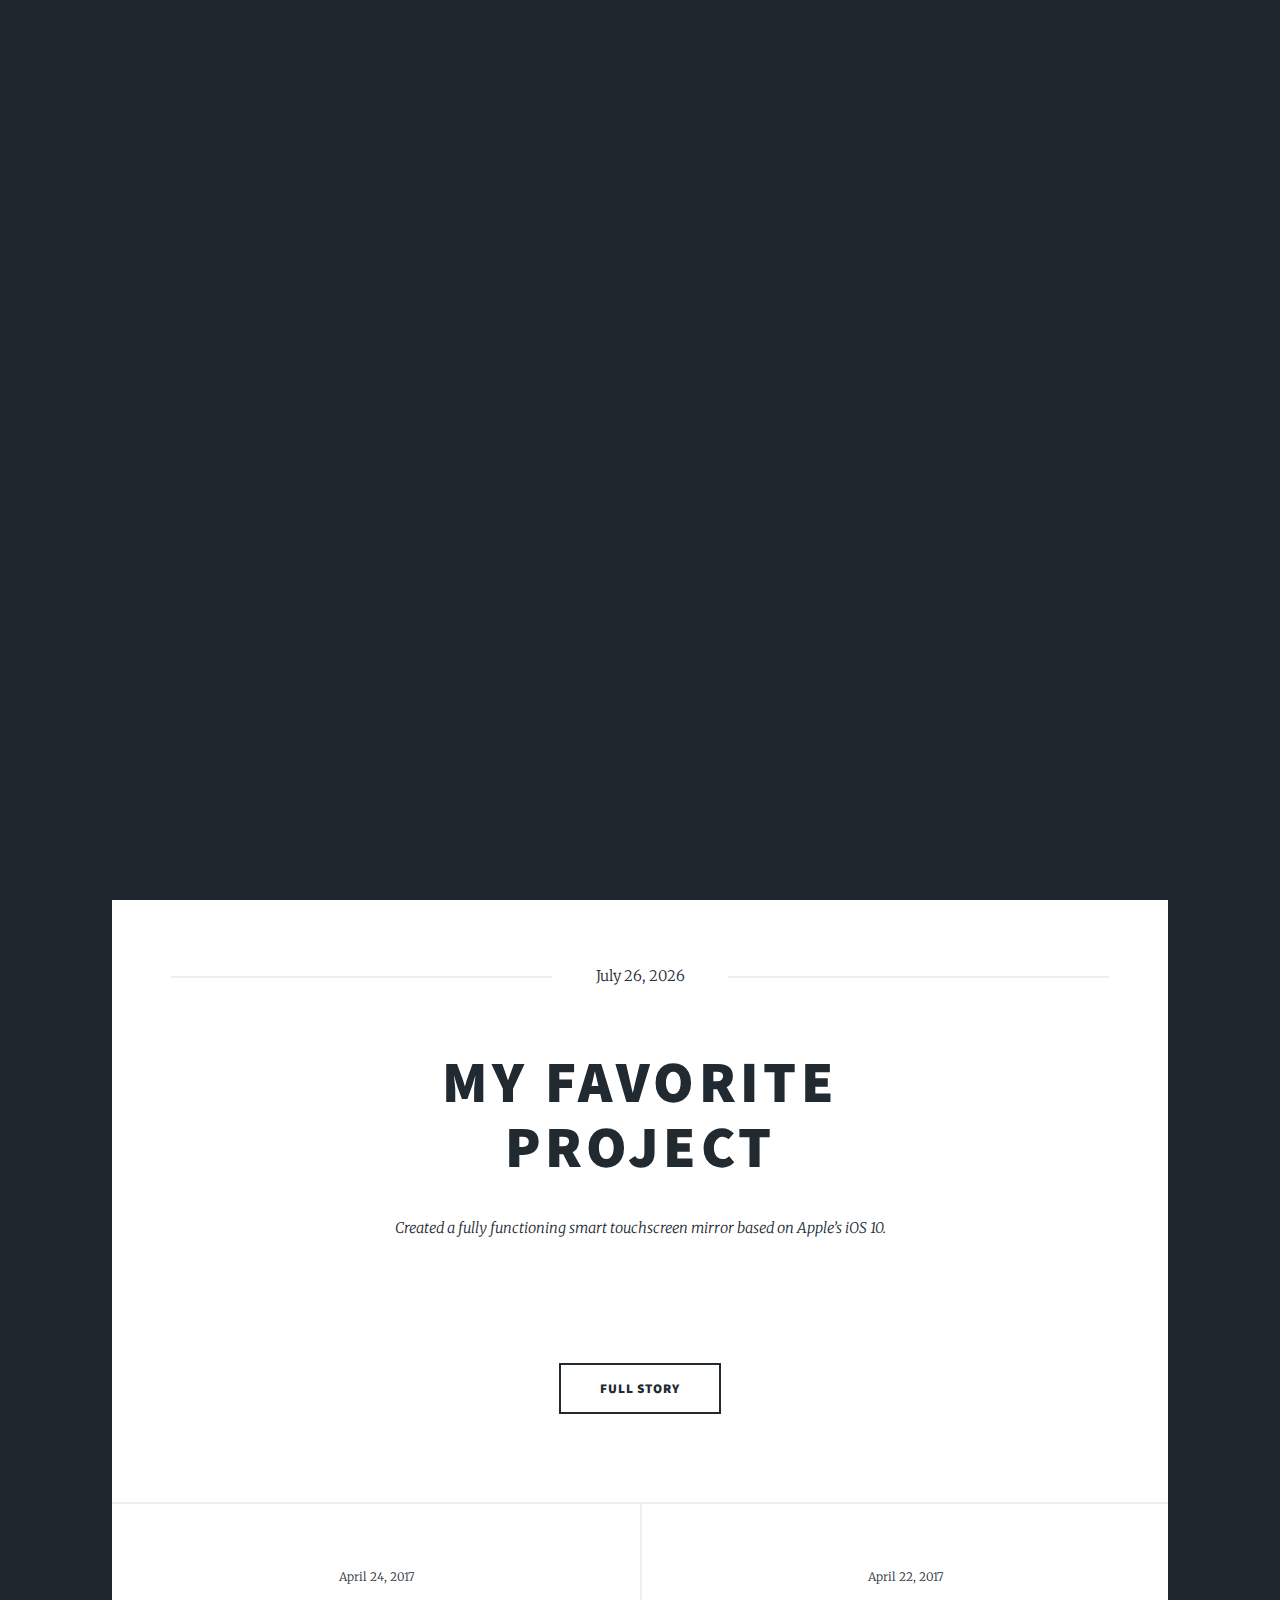
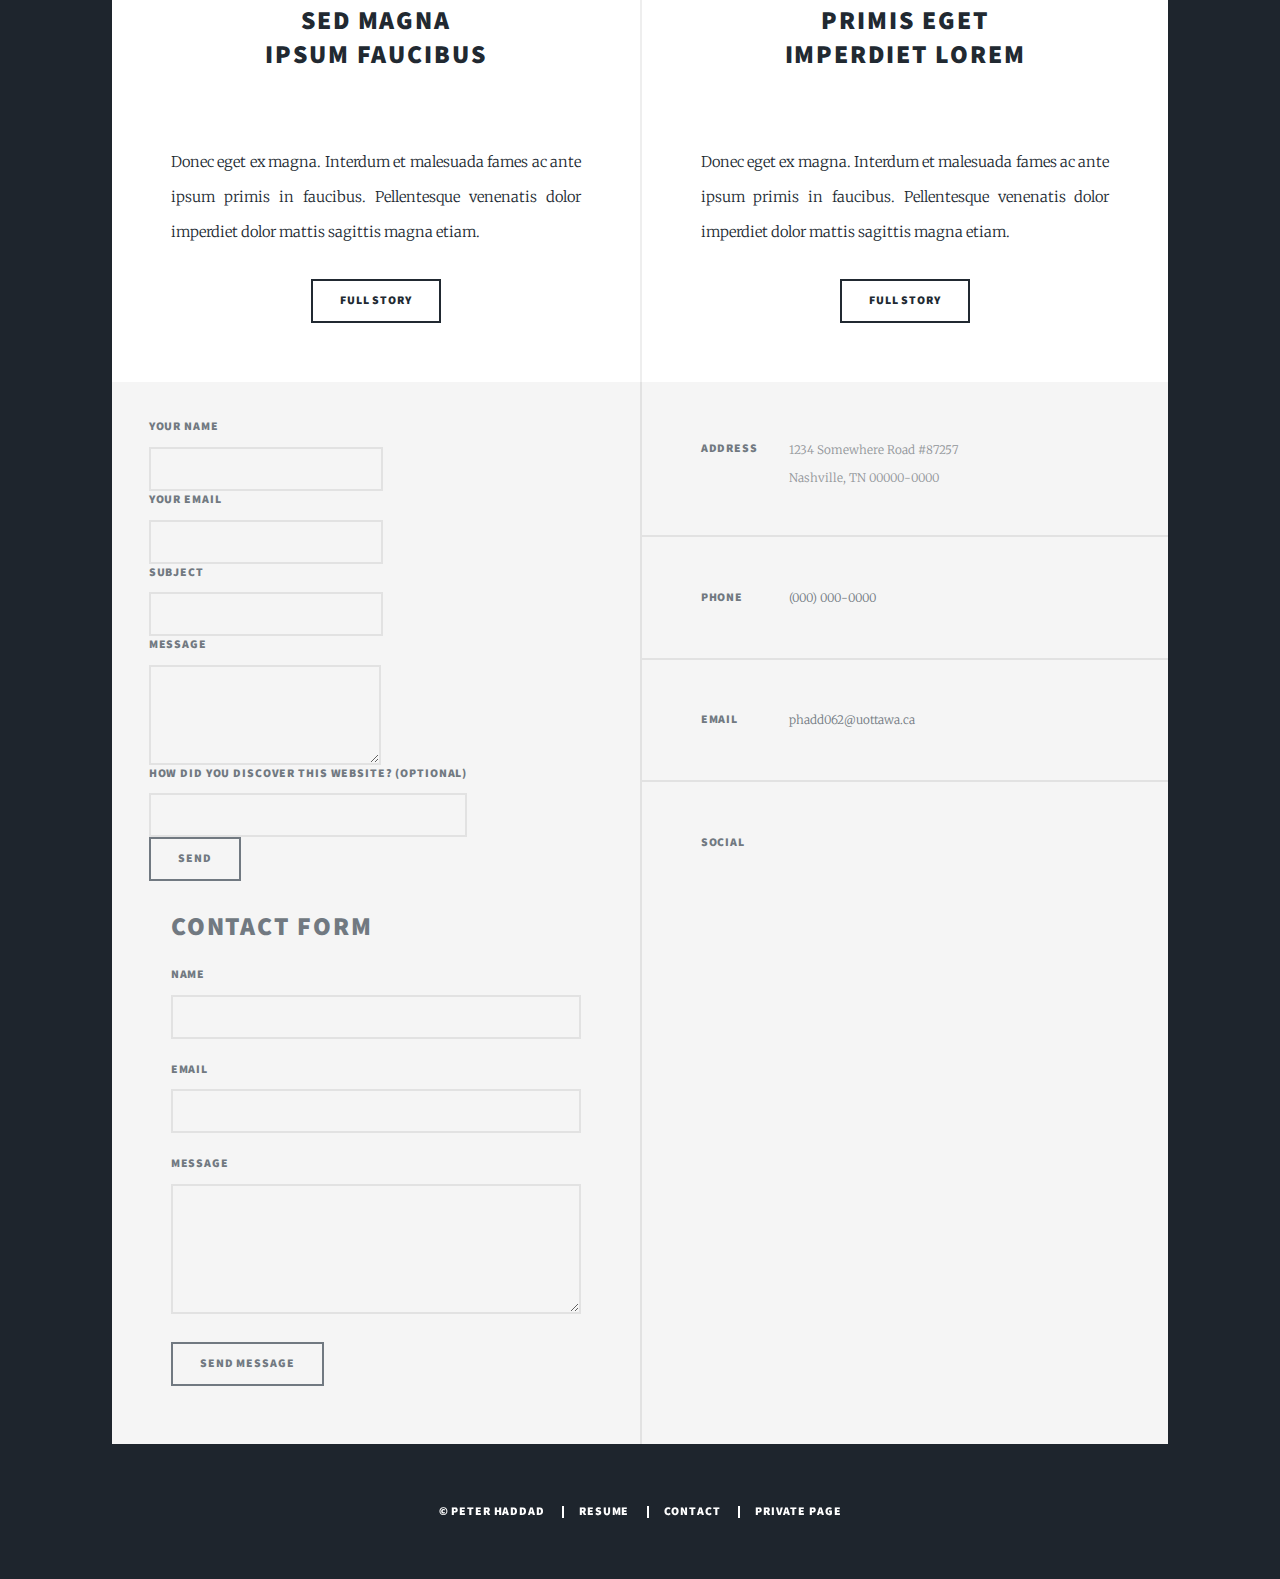
==== commit 2cf5e5d4: "update" ====
--- a/index.html
+++ b/index.html
@@ -20,7 +20,7 @@
 						<h1>Peter Haddad<br />
 						</h1>
 						<p>
-							Web Developer, <br />Engineer
+							<br /><br />
 
 						</p>
 						<ul class="actions">
@@ -183,8 +183,54 @@
 				<!-- Footer -->
 					<footer id="footer">
 						<section>
+
+<form id="contact_form" role="form" action="https://formspree.io/peterhaddad98@gmail.com" method="post">
+  <input type="hidden" name="_next" value="https://www.maxlaumeister.com/contact/success/">
+  <input type="text" name="_format" value="plain" style="display:none">
+  <div class="form-group">
+    <label for="name" class="required">Your Name</label>
+    <input type="text" class="form-control" id="name" name="name" required="required">
+  </div>
+  <div class="form-group">
+    <label for="email" class="required">Your Email</label>
+    <input type="email" class="form-control" id="email" name="email" required="required">
+  </div>
+  <div class="form-group">
+    <label for="subject" class="required">Subject</label>
+    <input type="text" class="form-control" id="subject" name="_subject" required="required">
+  </div>
+  <div class="form-group">
+    <label for="message" class="required">Message</label>
+    <textarea class="form-control" id="message" style="height: 100px;" name="message" required="required"></textarea>
+  </div>
+  <div class="form-group">
+    <label for="discovery">How did you discover this website? (Optional)</label>
+    <input type="text" class="form-control" id="discovery" name="discovery">
+  </div>
+  <div class="form-group" style="height: 0; overflow: hidden;">
+    <label for="antispam">Please leave this field blank (if it's not blank your message will be marked as spam!):</label>
+    <input type="text" class="form-control" id="antispam" name="_gotcha">
+  </div>
+  <button type="submit" id="submit" class="btn btn-default" disabled="disabled">Send</button>
+</form>
+<script>
+    var submitButton = document.getElementById("submit");
+    document.addEventListener("DOMContentLoaded", function() {
+        $(submit).prop("disabled", false);
+        $("#contact_form").submit(function() {
+            $(submit).prop("disabled", true);
+            $(submit).text("Sending...");
+        });
+    });
+    window.addEventListener("pageshow", function() {
+        submit.disabled = false;
+        submit.textContent = "Send";
+    });
+</script>
+
+
 							<h2><a>Contact Form</a></h2>
-							<form method="post" action="#">
+							<form method="post" action="http://formspree.io/peterhaddad98@gmail.com">
 								<div class="field">
 									<label for="name">Name</label>
 									<input type="text" name="name" id="name" />
@@ -231,7 +277,7 @@
 						<ul>
 							<li>&copy; PETER HADDAD</li>
 							<li><a href="private.html">RESUME</a></li>
-							<li><a href="mailto:phadd062@uottawa.ca">CONACT</a></li>
+							<li><a href="mailto:phadd062@uottawa.ca">CONTACT</a></li>
 							<li><a href="private.html">PRIVATE PAGE</a></li>
 						</ul>
 					</div>
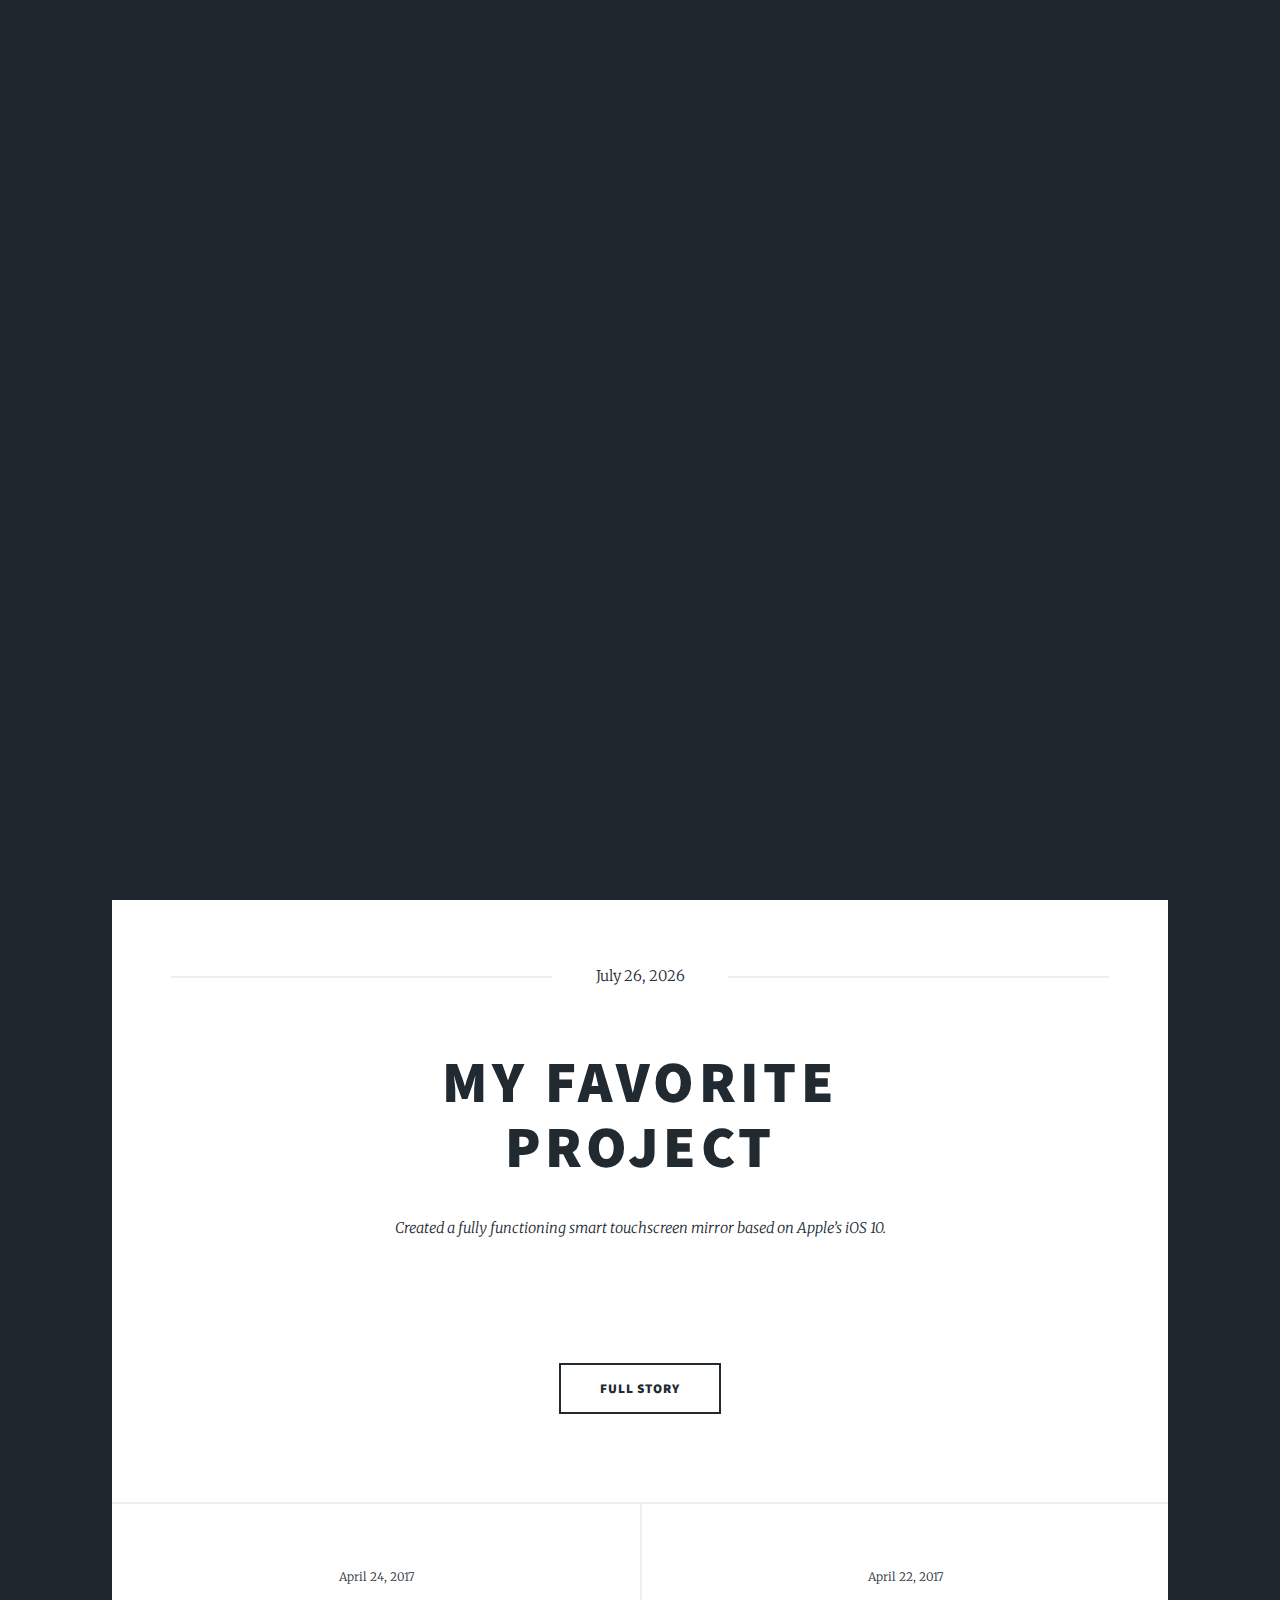
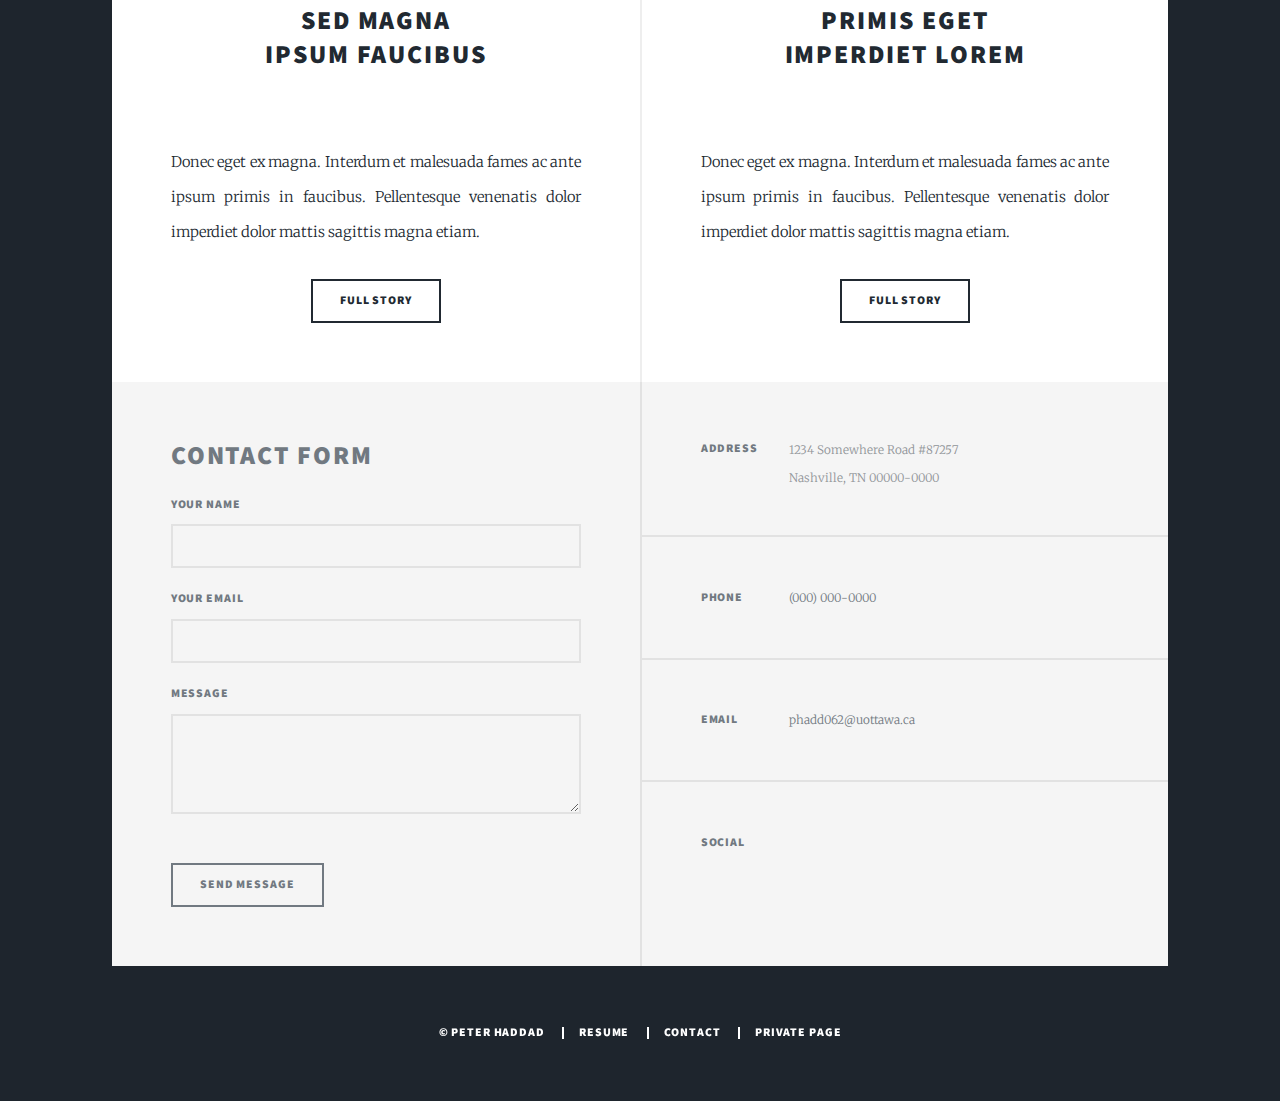
==== commit 9ac555fa: "contact form" ====
--- a/index.html
+++ b/index.html
@@ -184,35 +184,36 @@
 					<footer id="footer">
 						<section>
 
-<form id="contact_form" role="form" action="https://formspree.io/peterhaddad98@gmail.com" method="post">
-  <input type="hidden" name="_next" value="https://www.maxlaumeister.com/contact/success/">
-  <input type="text" name="_format" value="plain" style="display:none">
-  <div class="form-group">
-    <label for="name" class="required">Your Name</label>
-    <input type="text" class="form-control" id="name" name="name" required="required">
-  </div>
-  <div class="form-group">
-    <label for="email" class="required">Your Email</label>
-    <input type="email" class="form-control" id="email" name="email" required="required">
-  </div>
-  <div class="form-group">
-    <label for="subject" class="required">Subject</label>
-    <input type="text" class="form-control" id="subject" name="_subject" required="required">
-  </div>
-  <div class="form-group">
-    <label for="message" class="required">Message</label>
-    <textarea class="form-control" id="message" style="height: 100px;" name="message" required="required"></textarea>
-  </div>
-  <div class="form-group">
-    <label for="discovery">How did you discover this website? (Optional)</label>
-    <input type="text" class="form-control" id="discovery" name="discovery">
-  </div>
-  <div class="form-group" style="height: 0; overflow: hidden;">
-    <label for="antispam">Please leave this field blank (if it's not blank your message will be marked as spam!):</label>
-    <input type="text" class="form-control" id="antispam" name="_gotcha">
-  </div>
-  <button type="submit" id="submit" class="btn btn-default" disabled="disabled">Send</button>
-</form>
+
+							<h2><a>Contact Form</a></h2>
+
+
+	<form id="contact_form" role="form" action="https://formspree.io/peterhaddad98@gmail.com" method="post">
+		  <input type="hidden" name="_next" value="https://peterhaddad98.github.io/peter/contact/success.html">
+		  <input type="text" name="_format" value="plain" style="display:none">
+		  <div class="field">
+		    <label for="name" class="required">Your Name</label>
+		    <input type="text" class="form-control" id="name" name="name" required="required">
+		  </div>
+		  <div class="field">
+		    <label for="email" class="required">Your Email</label>
+		    <input type="email" class="form-control" id="email" name="email" required="required">
+		  </div>
+		  <div class="field">
+		    <label for="message" class="required">Message</label>
+		    <textarea class="form-control" id="message" style="height: 100px;" name="message" required="required"></textarea>
+		  </div>
+		  <div class="field" style="height: 0; overflow: hidden;">
+		    <label for="antispam">Please leave this field blank (if it's not blank your message will be marked as spam!):</label>
+		    <input type="text" class="form-control" id="antispam" name="_gotcha">
+		  </div>
+			<ul class="actions">
+				<li><button type="submit" id="submit" class="btn btn-default" disabled="disabled">Send Message</button></li>
+			</ul>
+		  
+	</form>
+
+
 <script>
     var submitButton = document.getElementById("submit");
     document.addEventListener("DOMContentLoaded", function() {
@@ -224,29 +225,13 @@
     });
     window.addEventListener("pageshow", function() {
         submit.disabled = false;
-        submit.textContent = "Send";
+        submit.textContent = "Send Message";
     });
 </script>
 
 
-							<h2><a>Contact Form</a></h2>
-							<form method="post" action="http://formspree.io/peterhaddad98@gmail.com">
-								<div class="field">
-									<label for="name">Name</label>
-									<input type="text" name="name" id="name" />
-								</div>
-								<div class="field">
-									<label for="email">Email</label>
-									<input type="text" name="email" id="email" />
-								</div>
-								<div class="field">
-									<label for="message">Message</label>
-									<textarea name="message" id="message" rows="3"></textarea>
-								</div>
-								<ul class="actions">
-									<li><input type="submit" value="Send Message" /></li>
-								</ul>
-							</form>
+
+
 						</section>
 						<section class="split contact">
 							<section class="alt">
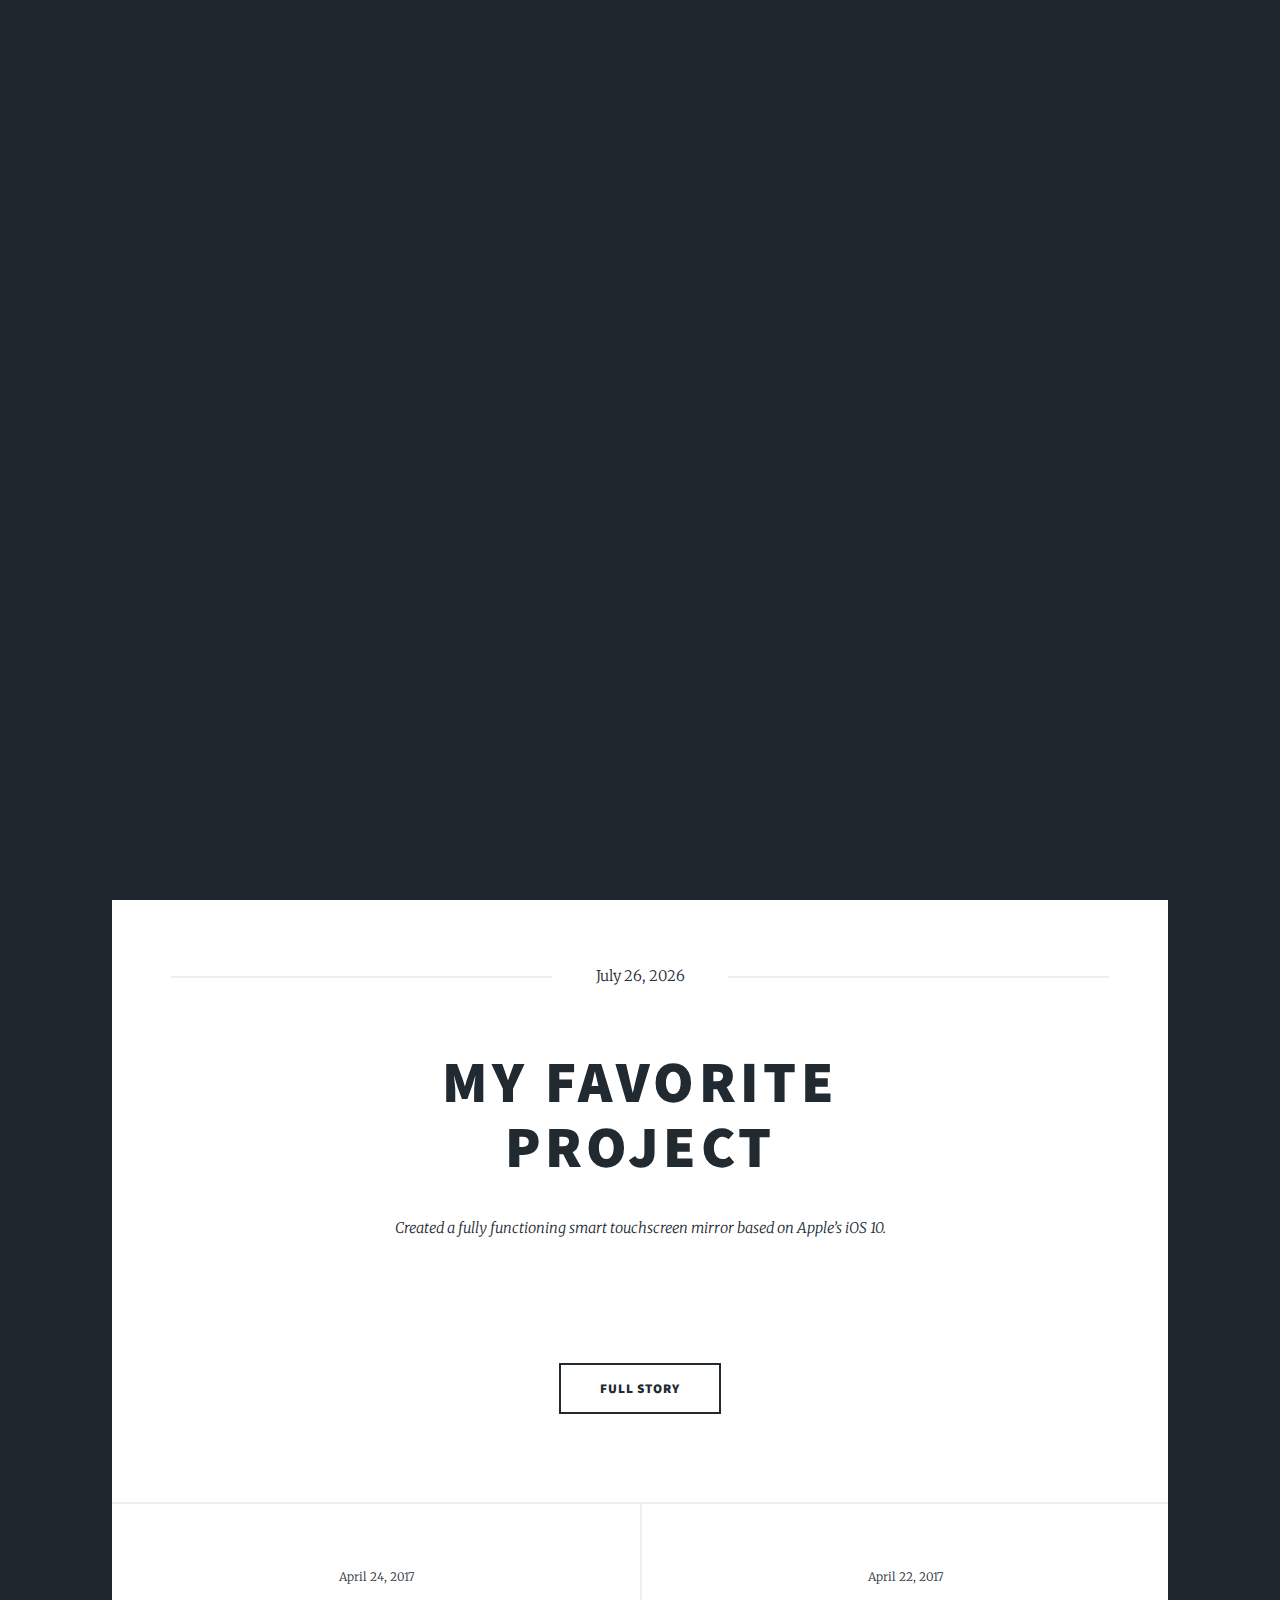
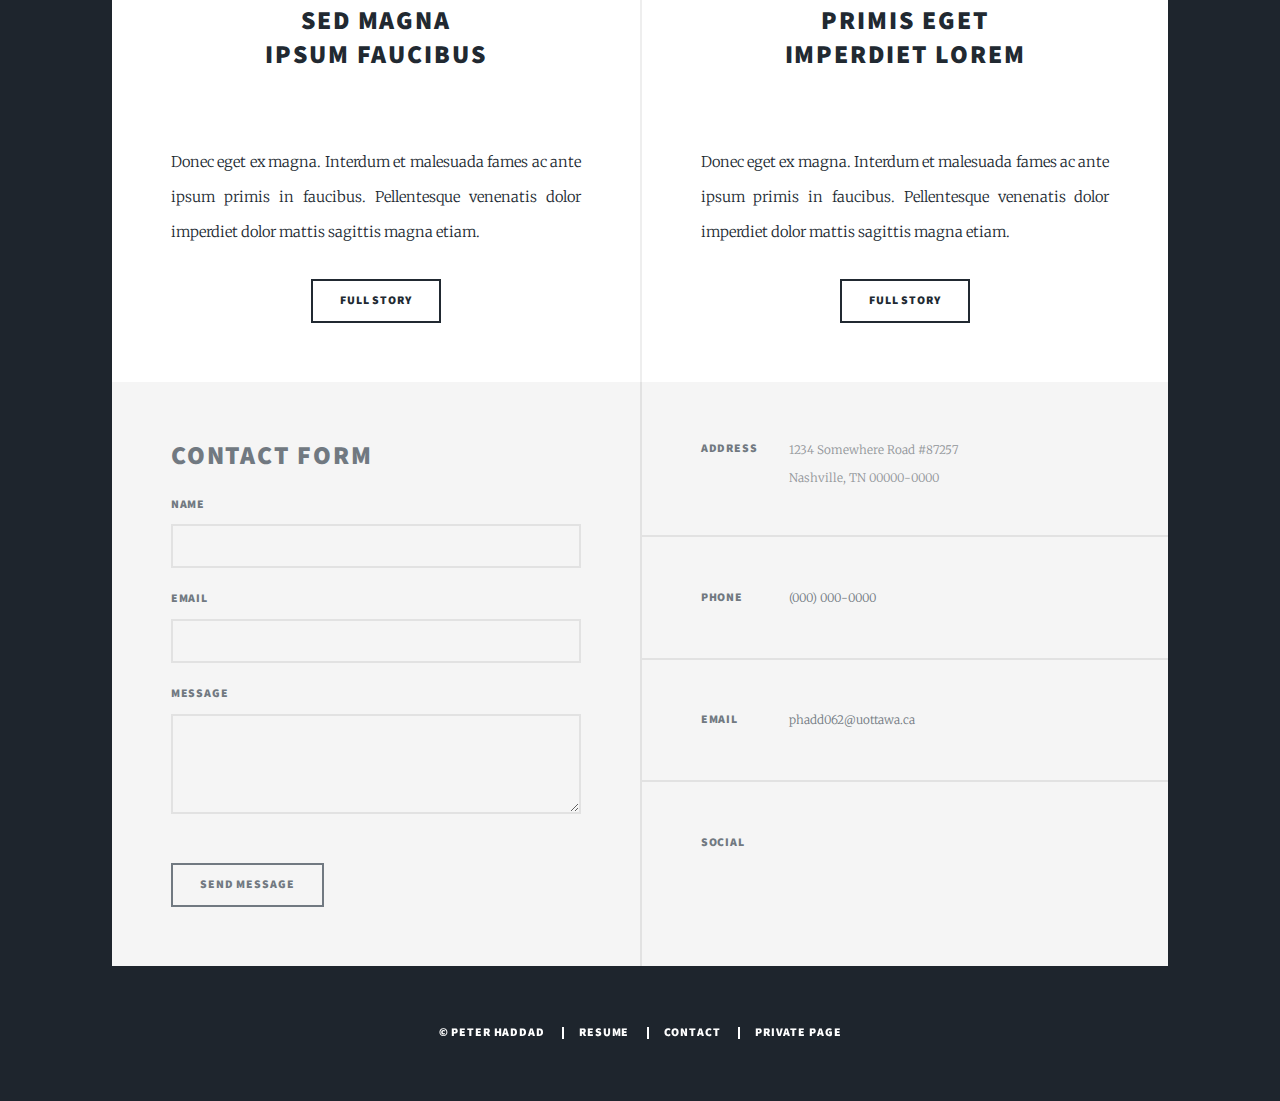
==== commit 80cb4a72: "update" ====
--- a/index.html
+++ b/index.html
@@ -177,85 +177,79 @@
 									<a href="#" class="next">Next</a>
 								</div>
 							</footer>-->
-
 					</div>
 
-				<!-- Footer -->
-					<footer id="footer">
-						<section>
-
-
-							<h2><a>Contact Form</a></h2>
-
-
-	<form id="contact_form" role="form" action="https://formspree.io/peterhaddad98@gmail.com" method="post">
-		  <input type="hidden" name="_next" value="https://peterhaddad98.github.io/peter/contact/success.html">
-		  <input type="text" name="_format" value="plain" style="display:none">
-		  <div class="field">
-		    <label for="name" class="required">Your Name</label>
-		    <input type="text" class="form-control" id="name" name="name" required="required">
-		  </div>
-		  <div class="field">
-		    <label for="email" class="required">Your Email</label>
-		    <input type="email" class="form-control" id="email" name="email" required="required">
-		  </div>
-		  <div class="field">
-		    <label for="message" class="required">Message</label>
-		    <textarea class="form-control" id="message" style="height: 100px;" name="message" required="required"></textarea>
-		  </div>
-		  <div class="field" style="height: 0; overflow: hidden;">
-		    <label for="antispam">Please leave this field blank (if it's not blank your message will be marked as spam!):</label>
-		    <input type="text" class="form-control" id="antispam" name="_gotcha">
-		  </div>
-			<ul class="actions">
-				<li><button type="submit" id="submit" class="btn btn-default" disabled="disabled">Send Message</button></li>
-			</ul>
-		  
-	</form>
-
-
-<script>
-    var submitButton = document.getElementById("submit");
-    document.addEventListener("DOMContentLoaded", function() {
-        $(submit).prop("disabled", false);
-        $("#contact_form").submit(function() {
-            $(submit).prop("disabled", true);
-            $(submit).text("Sending...");
-        });
-    });
-    window.addEventListener("pageshow", function() {
-        submit.disabled = false;
-        submit.textContent = "Send Message";
-    });
-</script>
-
-
-
-
-						</section>
-						<section class="split contact">
-							<section class="alt">
-								<h3>Address</h3>
-								<p>1234 Somewhere Road #87257<br />
-								Nashville, TN 00000-0000</p>
-							</section>
-							<section>
-								<h3>Phone</h3>
-								<p><a href="#">(000) 000-0000</a></p>
-							</section>
-							<section>
-								<h3>Email</h3>
-								<p><a href="mailto:phadd062@uottawa.ca">phadd062@uottawa.ca</a></p>
-							</section>
-							<section>
-								<h3>Social</h3>
-								<ul class="icons alt">
-									<li><a href="https://www.facebook.com/peterhaddad1998/" target="_blank" class="icon alt fa-facebook"><span class="label">Facebook</span></a></li>
-									<li><a href="https://www.instagram.com/peterhaddad98/" target="_blank" class="icon alt fa-instagram"><span class="label">Instagram</span></a></li>
-								</ul>
-							</section>
-						</section>
-					</footer>
+		<!-- Footer -->
+		<footer id="footer">
+			<section>
+
+				<h2><a>Contact Form</a></h2>
+
+				<form id="contact_form" role="form" action="https://formspree.io/peterhaddad98@gmail.com" method="post">
+					  <input type="hidden" name="_next" value="https://peterhaddad98.github.io/peter/contact/success.html">
+					  <input type="text" name="_format" value="plain" style="display:none">
+					  <div class="field">
+					    <label for="name" class="required">Name</label>
+					    <input type="text" class="form-control" id="name" name="name" required="required">
+					  </div>
+					  <div class="field">
+					    <label for="email" class="required">Email</label>
+					    <input type="email" class="form-control" id="email" name="email" required="required">
+					  </div>
+					  <div class="field">
+					    <label for="message" class="required">Message</label>
+					    <textarea class="form-control" id="message" style="height: 100px;" name="message" required="required"></textarea>
+					  </div>
+					  <div class="field" style="height: 0; overflow: hidden;">
+					    <label for="antispam">Please leave this field blank (if it's not blank your message will be marked as spam!):</label>
+					    <input type="text" class="form-control" id="antispam" name="_gotcha">
+					  </div>
+						<ul class="actions">
+							<li><button type="submit" id="submit" class="btn btn-default" disabled="disabled">Send Message</button></li>
+						</ul>
+				</form>
+
+				<script>
+				    var submitButton = document.getElementById("submit");
+				    document.addEventListener("DOMContentLoaded", function() {
+				        $(submit).prop("disabled", false);
+				        $("#contact_form").submit(function() {
+				            $(submit).prop("disabled", true);
+				            $(submit).text("Sending...");
+				        });
+				    });
+				    window.addEventListener("pageshow", function() {
+				        submit.disabled = false;
+				        submit.textContent = "Send Message";
+				    });
+				</script>
+
+
+				</section>
+				<section class="split contact">
+					<section class="alt">
+						<h3>Address</h3>
+						<p>1234 Somewhere Road #87257<br />
+						Nashville, TN 00000-0000</p>
+					</section>
+					<section>
+						<h3>Phone</h3>
+						<p><a href="#">(000) 000-0000</a></p>
+					</section>
+					<section>
+						<h3>Email</h3>
+						<p><a href="mailto:phadd062@uottawa.ca">phadd062@uottawa.ca</a></p>
+					</section>
+					<section>
+						<h3>Social</h3>
+						<ul class="icons alt">
+							<li><a href="https://www.facebook.com/peterhaddad1998/" target="_blank" class="icon alt fa-facebook"><span class="label">Facebook</span></a></li>
+							<li><a href="https://www.instagram.com/peterhaddad98/" target="_blank" class="icon alt fa-instagram"><span class="label">Instagram</span></a></li>
+						</ul>
+					</section>
+				</section>
+		</footer>
+
 
 				<!-- Copyright -->
 					<div id="copyright">
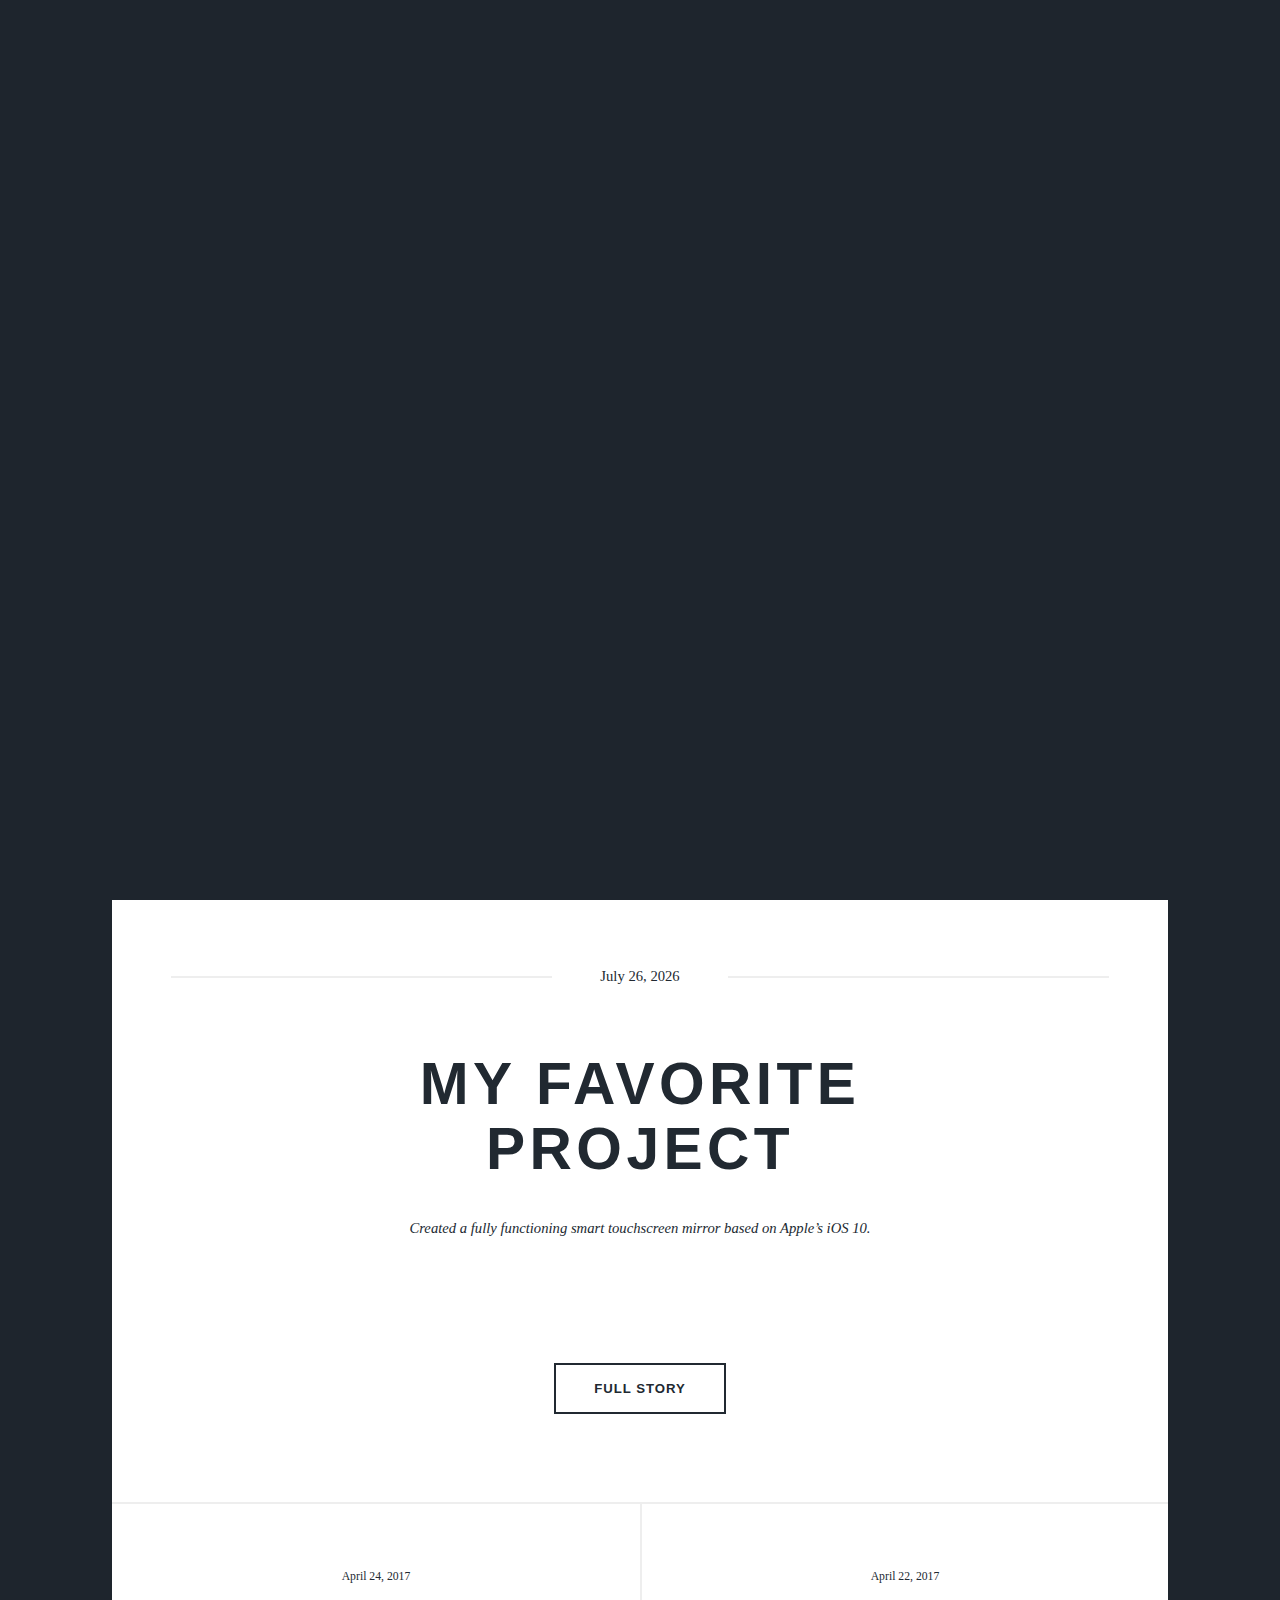
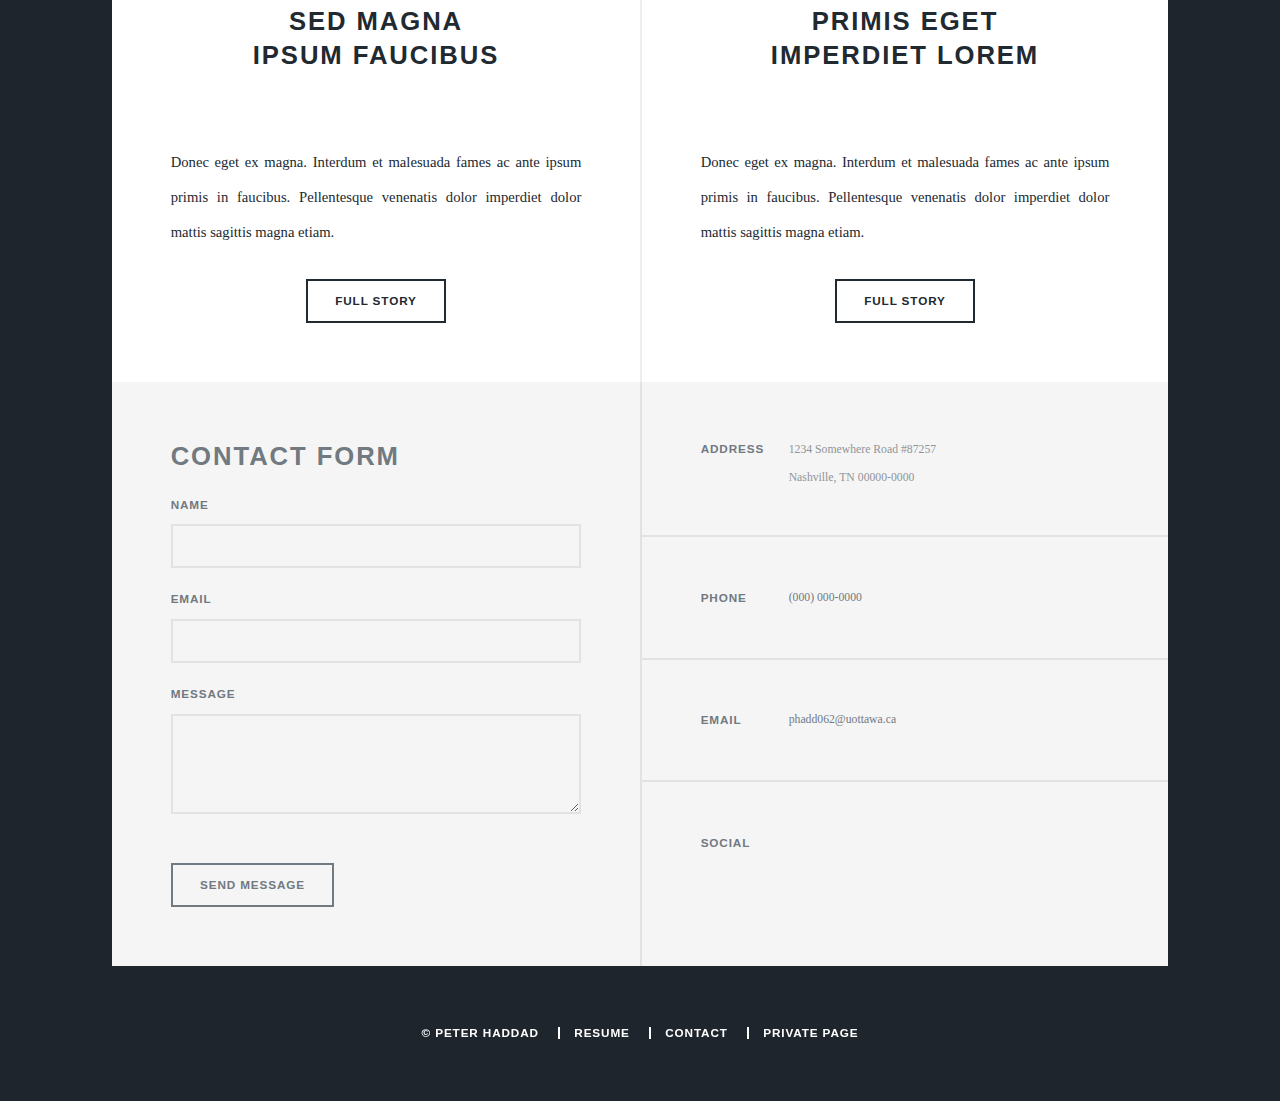
==== commit 290ab537: "update" ====
--- a/index.html
+++ b/index.html
@@ -39,7 +39,7 @@
 							<li class="active"><a href="index.html">Home</a></li>
 							<li><a href="about.html">About</a></li>
 							<li><a href="gallery.html">Gallery</a></li>
-							<li><a href="card.html">Card</a></li>
+							<li><a href="card.html" target="_blank">Card</a></li>
 						</ul>
 						<ul class="icons">
 							<li><a href="https://www.facebook.com/peterhaddad1998/" target="_blank" class="icon fa-facebook"><span class="label">Twitter</span></a></li>
@@ -75,10 +75,13 @@
 									</script>
 									</span>
 									
-									<h2><a>My Favorite<br />
-									Project</a></h2>
+									<h2>My Favorite<br />
+									Project</h2>
 									<p>Created a fully functioning smart touchscreen mirror based on Apple’s iOS 10.
-									<!--Design includes the time and date in the upper right hand corner and weather in the top left. All apps can be moved around and placed anywhere on the mirror. After 45 seconds of inactivity the mirror goes to sleep (appears as any ordinary mirror), simply tap anywhere to wake back up and resume use. Some useful things you can do with this mirror: Request an Uber, watch Netflix, read the news, control smart thermostat / light bulbs, control Sonos speaker system and more.-->
+									<!--Design includes the time and date in the upper right hand corner and weather in the top left. All apps can be moved around and placed anywhere on
+									the mirror. After 45 seconds of inactivity the mirror goes to sleep (appears as any ordinary mirror), simply tap anywhere to wake back up and resume
+									use. Some useful things you can do with this mirror: Request an Uber, watch Netflix, read the news, control smart thermostat / light bulbs, control
+									Sonos speaker system and more.-->
 									</p>
 								</header>
 								<a href="#" class="image main"><img src="images/pic01.jpg" alt="" /></a>
@@ -186,7 +189,7 @@
 				<h2><a>Contact Form</a></h2>
 
 				<form id="contact_form" role="form" action="https://formspree.io/peterhaddad98@gmail.com" method="post">
-					  <input type="hidden" name="_next" value="https://peterhaddad98.github.io/peter/contact/success.html">
+					  <input type="hidden" name="_next" value="https://peterhaddad98.github.io/peter/assets/success.html">
 					  <input type="text" name="_format" value="plain" style="display:none">
 					  <div class="field">
 					    <label for="name" class="required">Name</label>
--- a/assets/css/main.css
+++ b/assets/css/main.css
@@ -1,5 +1,5 @@
 @import url(font-awesome.min.css);
-@import url("https://fonts.googleapis.com/css?family=Merriweather:300,700,300italic,700italic|Source+Sans+Pro:900");
+@import url(googlefonts.css);
 
 /*
 =======================================================
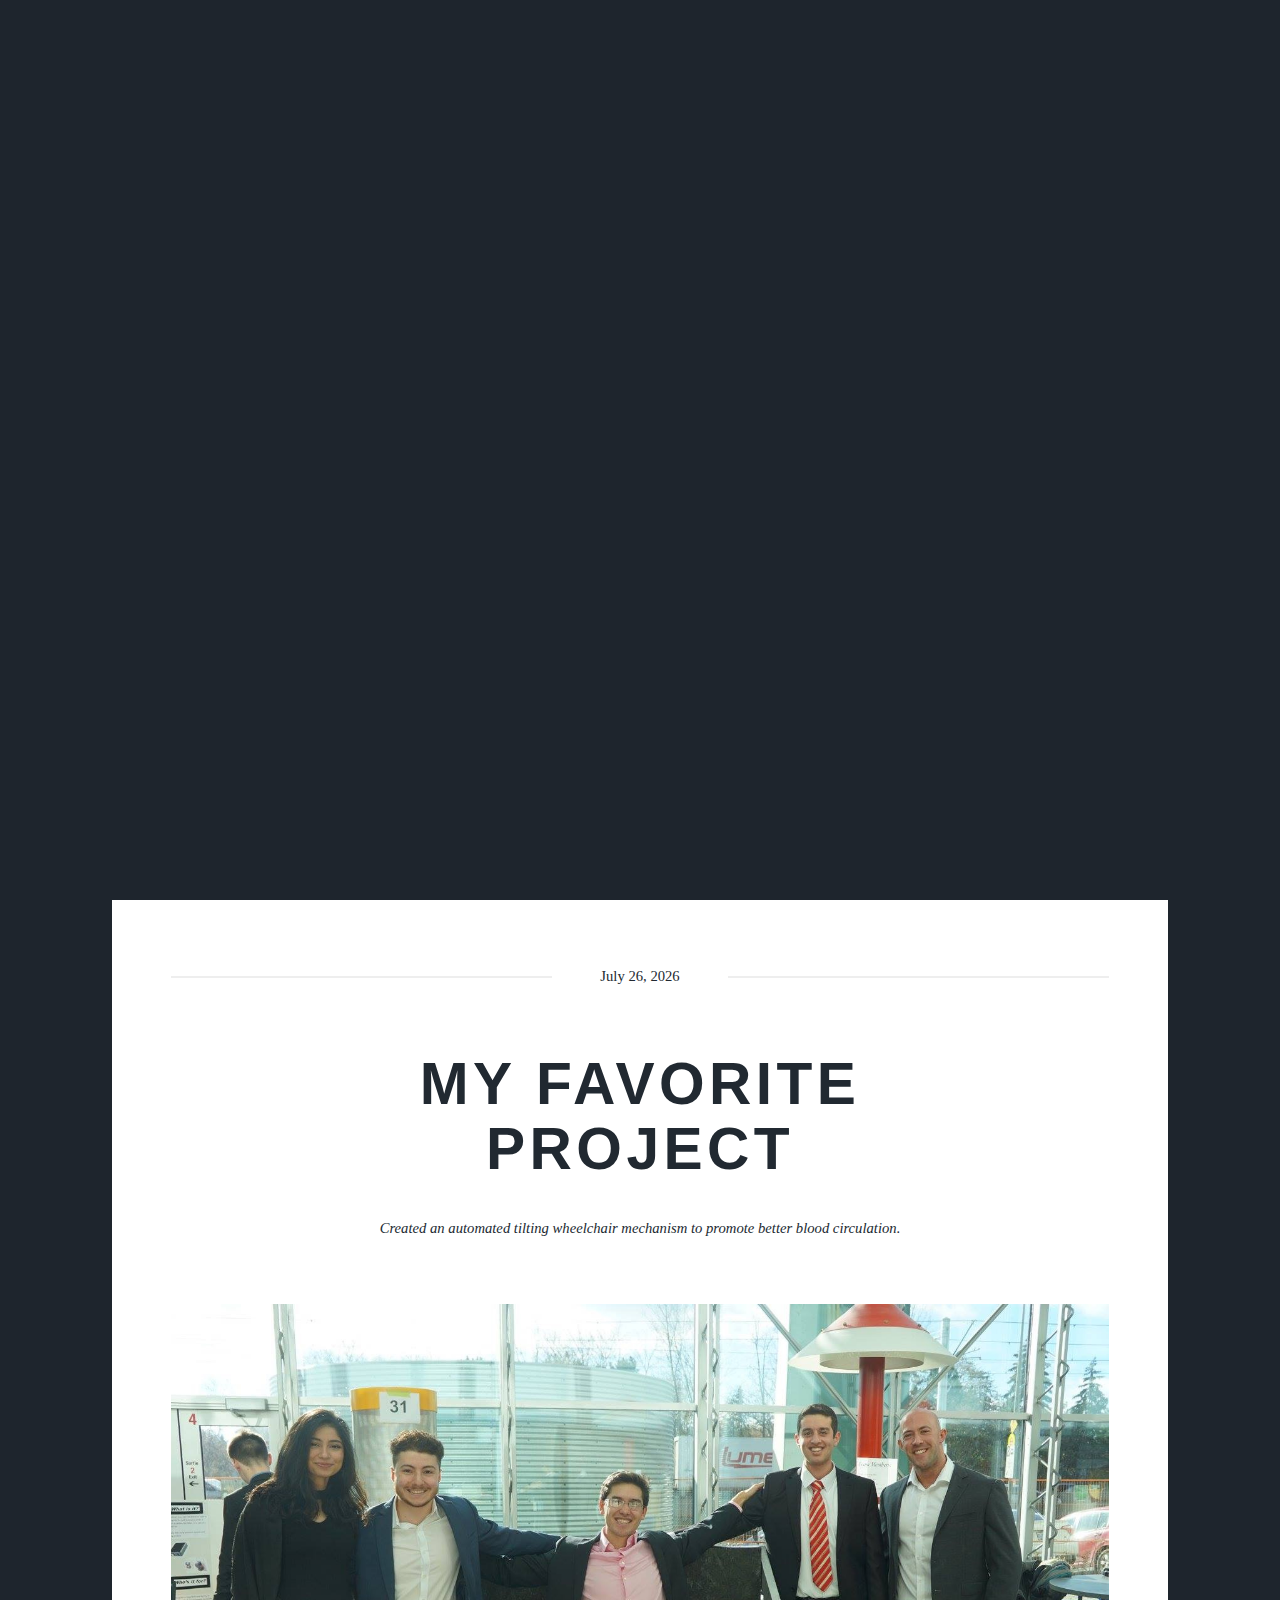
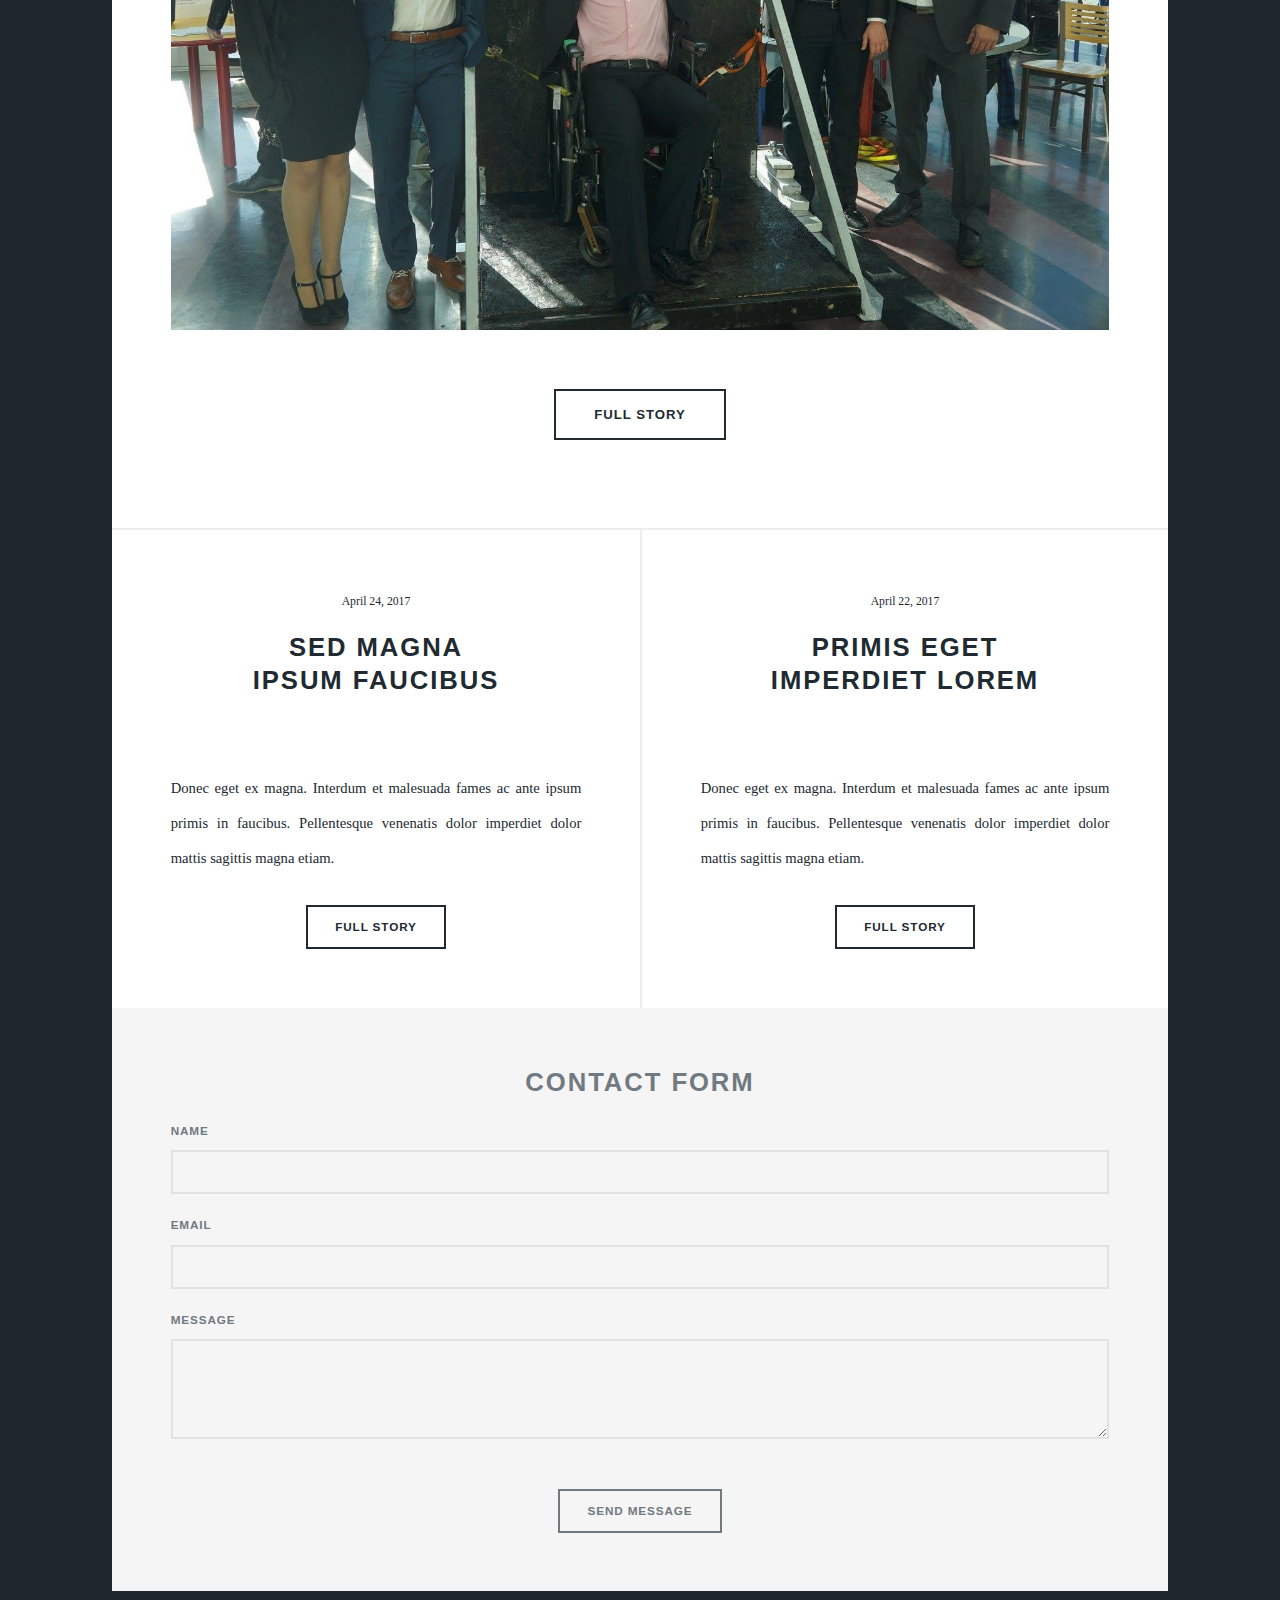
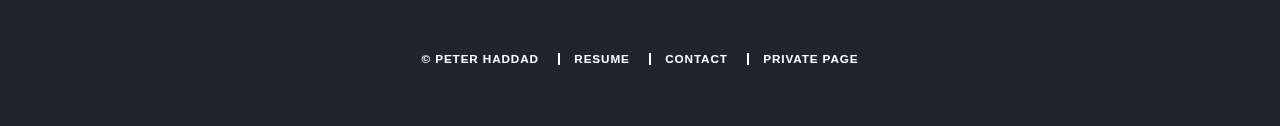
==== commit e50142c0: "update" ====
--- a/index.html
+++ b/index.html
@@ -42,7 +42,7 @@
 							<li><a href="card.html" target="_blank">Card</a></li>
 						</ul>
 						<ul class="icons">
-							<li><a href="https://www.facebook.com/peterhaddad1998/" target="_blank" class="icon fa-facebook"><span class="label">Twitter</span></a></li>
+							<li><a href="https://www.facebook.com/peterhaddad3/" target="_blank" class="icon fa-facebook"><span class="label">Twitter</span></a></li>
 							<li><a href="https://www.instagram.com/peterhaddad98/" target="_blank" class="icon fa-instagram"><span class="label">Instagram</span></a></li>
 							<li><a href="mailto:phadd062@uottawa.ca" class="icon fa-envelope-o"><span class="label">Email</span></a></li>
 						</ul>
@@ -75,18 +75,18 @@
 									</script>
 									</span>
 									
-									<h2>My Favorite<br />
-									Project</h2>
-									<p>Created a fully functioning smart touchscreen mirror based on Apple’s iOS 10.
+									<h2><a href="story.html">My Favorite<br />
+									Project</a></h2>
+									<p>Created an automated tilting wheelchair mechanism to promote better blood circulation.
 									<!--Design includes the time and date in the upper right hand corner and weather in the top left. All apps can be moved around and placed anywhere on
 									the mirror. After 45 seconds of inactivity the mirror goes to sleep (appears as any ordinary mirror), simply tap anywhere to wake back up and resume
 									use. Some useful things you can do with this mirror: Request an Uber, watch Netflix, read the news, control smart thermostat / light bulbs, control
 									Sonos speaker system and more.-->
 									</p>
 								</header>
-								<a href="#" class="image main"><img src="images/pic01.jpg" alt="" /></a>
+								<a href="story.html" class="image main"><img src="images/Tilt.JPG" alt="" /></a>
 								<ul class="actions">
-									<li><a href="#" class="button big">Full Story</a></li>
+									<li><a href="story.html" class="button big">Full Story</a></li>
 								</ul>
 							</article>
 
@@ -186,7 +186,7 @@
 		<footer id="footer">
 			<section>
 
-				<h2><a>Contact Form</a></h2>
+				<h2 style="text-align: center;">Contact Form</h2>
 
 				<form id="contact_form" role="form" action="https://formspree.io/peterhaddad98@gmail.com" method="post">
 					  <input type="hidden" name="_next" value="https://peterhaddad98.github.io/peter/assets/success.html">
@@ -207,7 +207,7 @@
 					    <label for="antispam">Please leave this field blank (if it's not blank your message will be marked as spam!):</label>
 					    <input type="text" class="form-control" id="antispam" name="_gotcha">
 					  </div>
-						<ul class="actions">
+						<ul class="actions" style="text-align: center;">
 							<li><button type="submit" id="submit" class="btn btn-default" disabled="disabled">Send Message</button></li>
 						</ul>
 				</form>
@@ -227,8 +227,8 @@
 				    });
 				</script>
 
-
 				</section>
+	<!--			
 				<section class="split contact">
 					<section class="alt">
 						<h3>Address</h3>
@@ -251,6 +251,7 @@
 						</ul>
 					</section>
 				</section>
+			-->
 		</footer>
 
 
